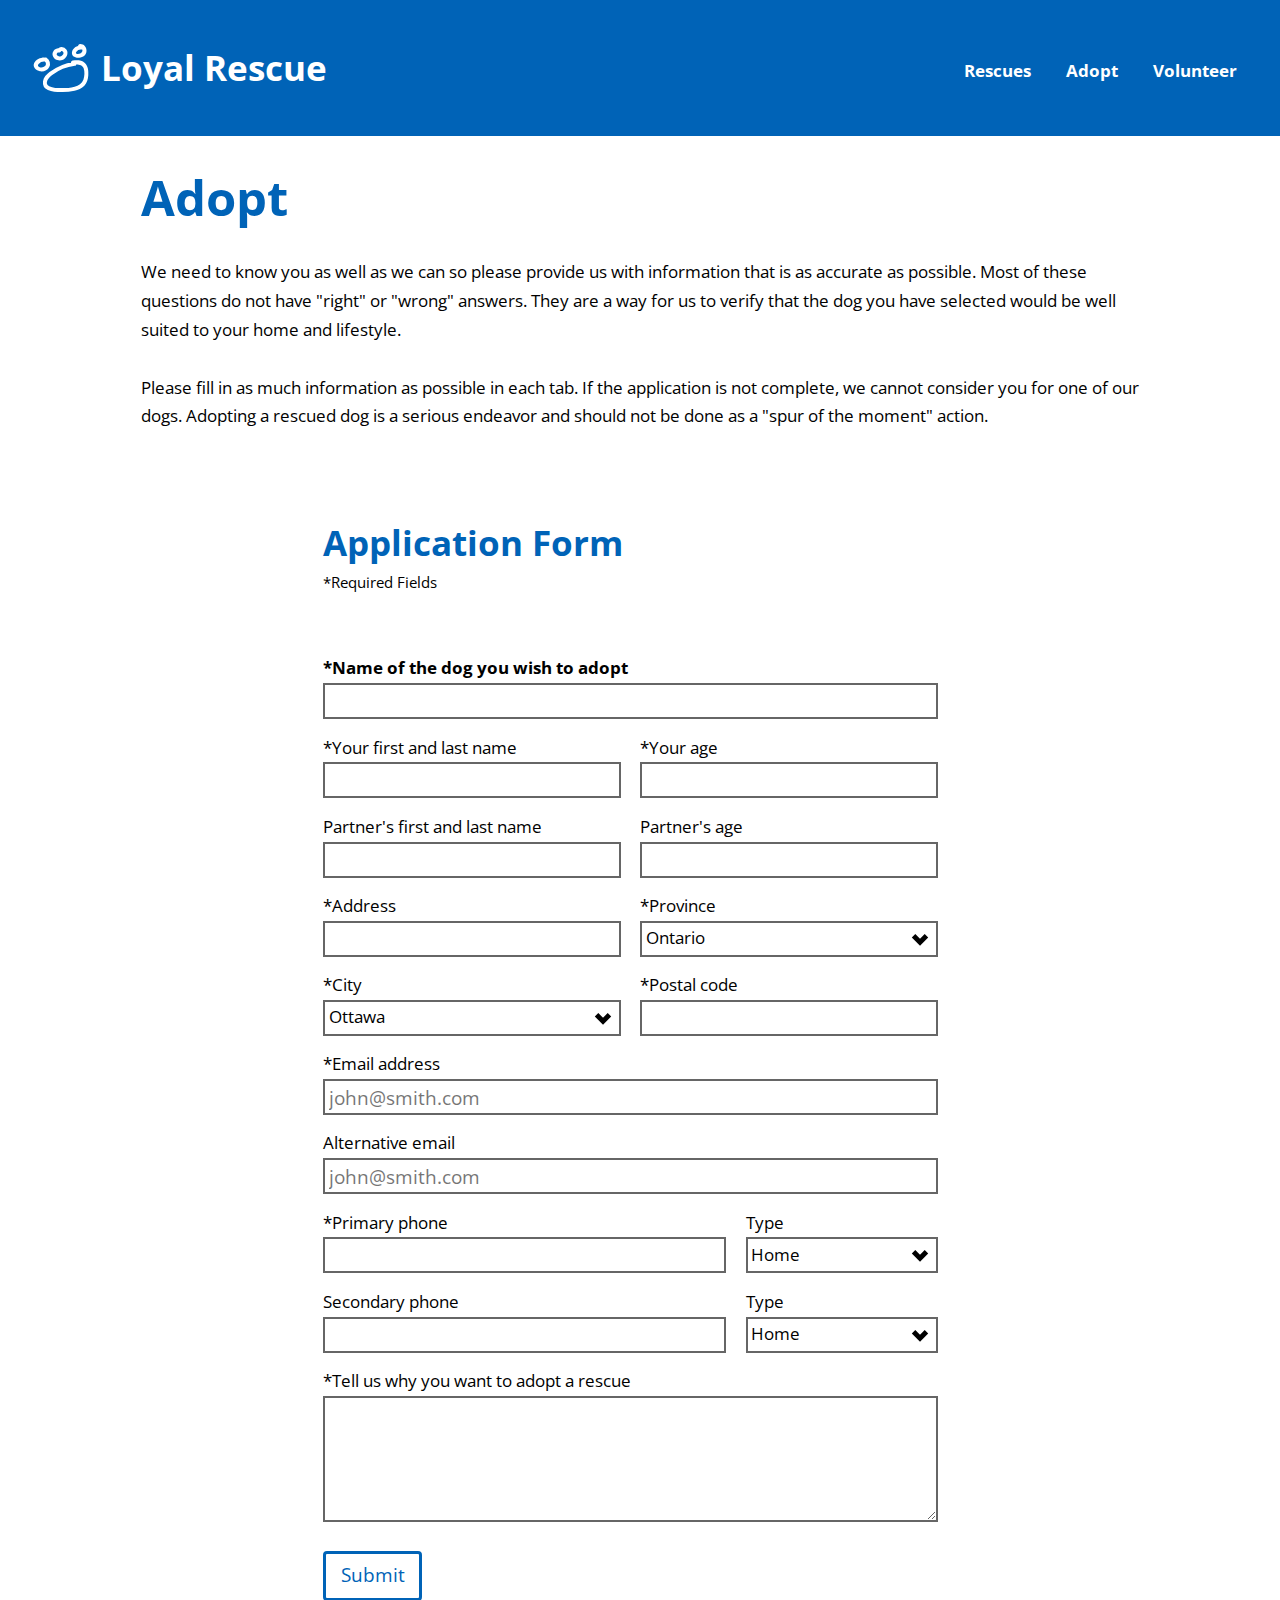
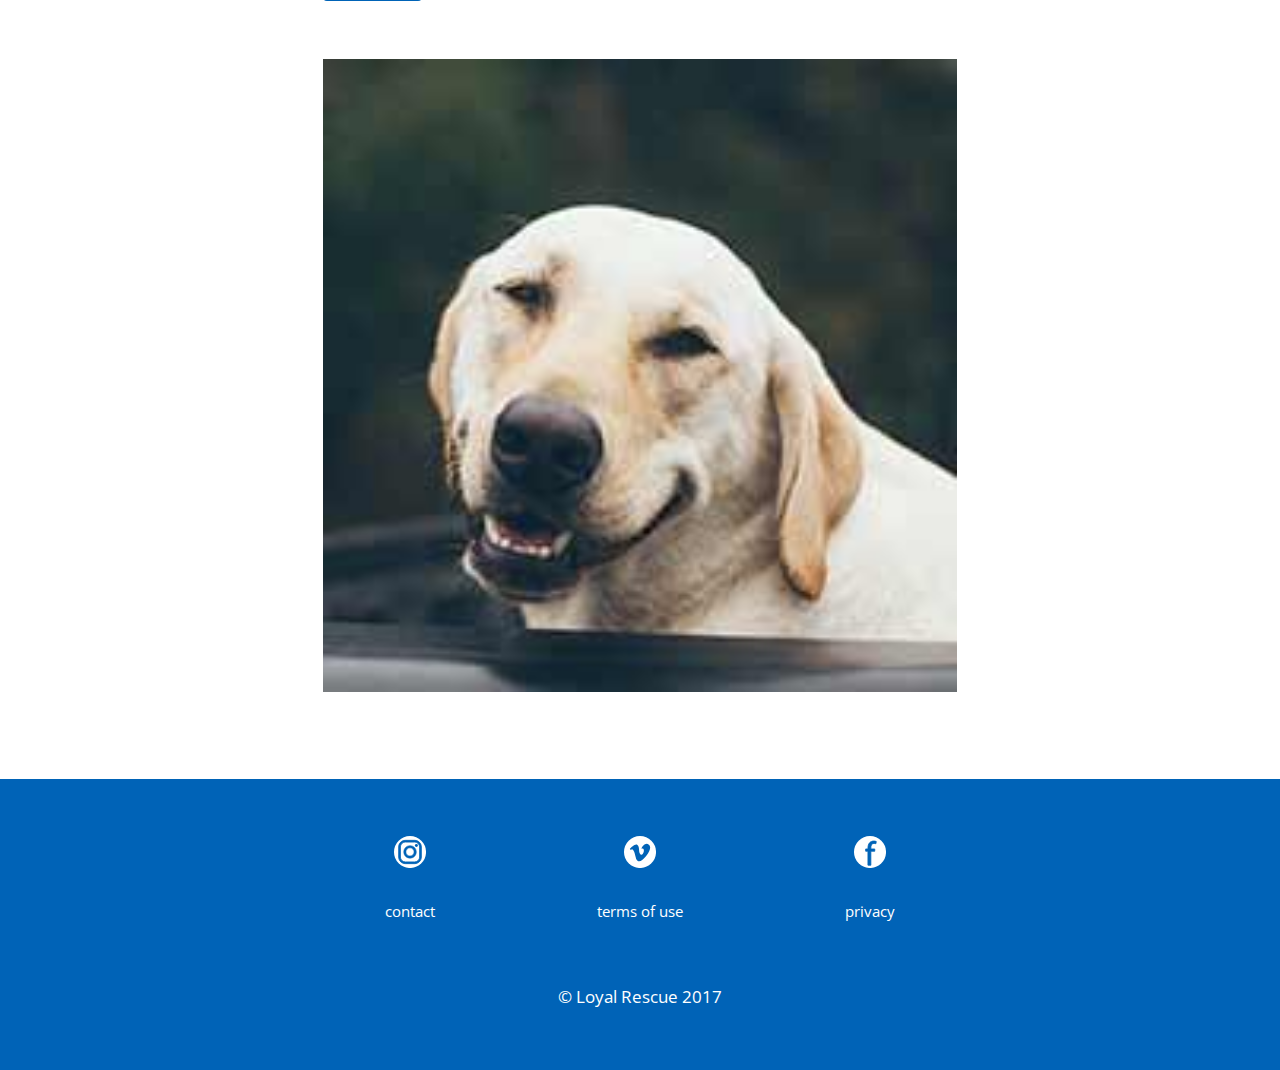
==== adopt.html @ 4659f1e3 "Move navigation role to containing div" ====
<!DOCTYPE html>
<html lang="en-ca">
<head>
  <meta charset="utf-8">
  <title>Loyal Rescue ・ Adopt</title>
  <meta name="viewport" content="width=device-width,initial-scale=1">
  <link href="css/modules.css" rel="stylesheet">
  <link href="css/grid.css" rel="stylesheet">
  <link href="css/type.css" rel="stylesheet">
  <link href="css/main.css" rel="stylesheet">
  <link href="https://fonts.googleapis.com/css?family=Open+Sans:400,700" rel="stylesheet">
  <link href="favicon.ico" rel="shortcut icon">
  <link href="favicon-196.png" rel="apple-touch-icon">
</head>
<body>

  <ul class="skip-links">
    <li><a href="#main">Jump to main content</a></li>
    <li><a href="#nav">Jump to main navigation</a></li>
  </ul>

  <header role="banner" class="header pad-b">
    <div class="header-nav grid grid-middle gutter">

      <div class="logo peta pad-t-1-4 pad-b-1-4 unit xs-1 s-1 m-1-2">
        <a class="logo-link" href="index.html">
          <i class="icon i-64"><img src="images/lr-logo.svg" alt=""></i>
          <span class="icon-label exa bold">Loyal Rescue</span>
        </a>
      </div>

      <div role="navigation" id="nav" tabindex="0" class="nav nav-btn giga unit xs-1 s-1 m-1 l-1-2">
        <nav class="header-nav list-group">
          <ul>
            <li class="gutter-1-2"><a class="header-nav-a list-group-item milli bold" href="rescues.html">Rescues</a></li>
            <li class="gutter-1-2"><a class="header-nav-a list-group-item milli bold" href="adopt.html">Adopt</a></li>
            <li class="gutter-1-2"><a class="header-nav-a list-group-item milli bold" href="#">Volunteer</a></li>
          </ul>
        </nav>
      </div>

    </div>

  </header>

  <main role="main" id="main" tabindex="0" class="island">

    <div class="wrapper">
      <h1 class="nina">Adopt</h1>
      <p class="milli">We need to know you as well as we can so please provide us with information that is as accurate as possible. Most of these questions do not have "right" or "wrong" answers. They are a way for us to verify that the dog you have selected would be well suited to your home and lifestyle.</p>
      <p class="milli">Please fill in as much information as possible in each tab. If the application is not complete, we cannot consider you for one of our dogs. Adopting a rescued dog is a serious endeavor and should not be done as a "spur of the moment" action.</p>
    </div>

    <section class="pad-t-2 pad-b-2">
      <div class="max-length gutter">
        <h2 class="push-0 exa try">Application Form</h2>
        <p class="micro push-2">*Required Fields</p>

        <form class="push-0" role="form" method="POST" action="http://formspree.io/estherfjohnson@gmail.com">
          <div class="grid">
            <div class="unit xs-1 s-1 m-1 l-1 xl-1 form push-1-2 milli bold">
              <label for="dog-name">*Name of the dog you wish to adopt</label>
              <input id="dog-name" name="dog-name">
            </div>
            <div class="unit xs-1 s-1 m-1 l-1-2 xl-1-2 form push-1-2 milli">
              <label for="your-name">*Your first and last name</label>
              <input id="your-name" name="your-name">
            </div>
            <div class="unit xs-1 s-1 m-1 l-1-2 xl-1-2 form push-1-2 milli">
              <label for="your-age">*Your age</label>
              <input id="your-age" required type="number" name="your-age">
            </div>
            <div class="unit xs-1 s-1 m-1 l-1-2 xl-1-2 form push-1-2 milli">
              <label for="partners-name">Partner's first and last name</label>
              <input id="partners-name" name="partners-name">
            </div>
            <div class="unit xs-1 s-1 m-1 l-1-2 xl-1-2 form push-1-2 milli">
              <label for="partners-age">Partner's age</label>
              <input id="partners-age" type="number" name="partners-age">
            </div>
            <div class="unit xs-1 s-1 m-1 l-1-2 xl-1-2 form push-1-2 milli">
              <label for="address">*Address</label>
              <input id="address" type="text" name="address">
            </div>
            <div class="unit xs-1 s-1 m-1 l-1-2 xl-1-2 form push-1-2 milli">
              <label for="prov">*Province</label>
              <select id="prov" name="prov">
                <option>Ontario</option>
                <option>British Columbia</option>
                <option>Alberta</option>
                <option>Quebec</option>
                <option>New Brunswick</option>
                <option>Manitoba</option>
                <option>Saskatchewan</option>
                <option>Prince Edward Island</option>
                <option>Nova Scotia</option>
                <option>Newfoundland and Labrador</option>
              </select>
            </div>
            <div class="unit xs-1 s-1 m-1 l-1-2 xl-1-2 form push-1-2 milli">
              <label for="city">*City</label>
              <select id="city" name="city">
                <option>Ottawa</option>
                <option>Toronto</option>
                <option>Kingston</option>
                <option>Other</option>
              </select>
            </div>
            <div class="unit xs-1 s-1 m-1 l-1-2 xl-1-2 form push-1-2 milli">
              <label for="pc">*Postal code</label>
              <input id="pc" maxlength="6" name="pc">
            </div>
            <div class="unit xs-1 s-1 m-1 l-1 xl-1 form push-1-2 milli">
              <label for="email">*Email address</label>
              <input id="email" required type="email" placeholder="john@smith.com" name="email">
            </div>
            <div class="unit xs-1 s-1 m-1 l-1 xl-1 form push-1-2 milli">
              <label for="alt-email">Alternative email</label>
              <input id="alt-email" type="email" placeholder="john@smith.com" name="alt-email">
            </div>
            <div class="unit xs-1 s-1 m-1 l-2-3 xl-2-3 form push-1-2 milli">
              <label for="phone">*Primary phone</label>
              <input id="phone" type="number" name="phone">
            </div>
            <div class="unit xs-1 s-1 m-1 l-1-3 xl-1-3 form push-1-2 milli">
              <label for="type">Type</label>
              <select id="type" name="type">
                <option>Home</option>
                <option>Cell</option>
                <option>Work</option>
              </select>
            </div>
            <div class="unit xs-1 s-1 m-1 l-2-3 xl-2-3 form push-1-2 milli">
              <label for="phone2">Secondary phone</label>
              <input id="phone2" type="number" name="phone2">
            </div>
            <div class="unit xs-1 s-1 m-1 l-1-3 xl-1-3 form push-1-2 milli">
              <label for="type2">Type</label>
              <select id="type2" name="type2">
                <option>Home</option>
                <option>Cell</option>
                <option>Work</option>
              </select>
            </div>
            <div class="unit xs-1 s-1 m-1 l-1 xl-1 form push milli">
              <label for="message">*Tell us why you want to adopt a rescue</label>
              <textarea id="message" rows="4"></textarea>
            </div>
          </div>

          <div>
            <a class="btn btn-ghost push-2" href="#">Submit</a>
          </div>
        </form>

        <div class="embed embed-1by1">
          <img class="embed-item" src="images/charles.jpg" alt="A real nice dog smiling at you">
        </div>
      </div>
    </section>

  </main>

  <footer role="contentinfo" class="footer island">
    <div class="max-length oops grid grid-middle pad-t push">
      <div class="insta unit xs-1-3 s-1-3 text-center">
        <i class="icon i-32">
          <img src="images/ig-logo.svg" alt="">
        </i>
      </div>
      <div class="vimeo unit xs-1-3 s-1-3 text-center">
        <i class="icon i-32">
          <img src="images/vimeo-logo.svg" alt="">
        </i>
      </div>
      <div class="fb unit xs-1-3 s-1-3 text-center">
        <i class="icon i-32">
          <img src="images/fb-logo.svg" alt="">
        </i>
      </div>

      <div class="unit xs-1-3 s-1-3 text-center pad-t micro underline">
        <a href="#">contact</a>
      </div>
      <div class="unit xs-1-3 s-1-3 text-center pad-t micro underline">
        <a href="#">terms of use</a>
      </div>
      <div class="unit xs-1-3 s-1-3 text-center pad-t micro underline">
        <a href="#">privacy</a>
      </div>

      <p class="milli unit xs-1 s-1 text-center pad-t-2 copyright push-0">© Loyal Rescue 2017</p>
    </div>

  </footer>

</body>
</html>
---- css/modules.css ----
/*
 * Modulifier || Code released under the UNLICENSE
 * Code under other copyrights & licenses listed below.
 * https://modulifier.web-dev.tools/#responsive;images;list-group;embed;media-object;icons;positioning;forms;buttons;accessibility;print
 */

@-moz-viewport { width: device-width; scale: 1; }
@-ms-viewport { width: device-width; scale: 1; }
@-o-viewport { width: device-width; scale: 1; }
@-webkit-viewport { width: device-width; scale: 1; }
@viewport { width: device-width; scale: 1; }

html {
  box-sizing: border-box;
  -moz-text-size-adjust: 100%;
  -ms-text-size-adjust: 100%;
  -webkit-text-size-adjust: 100%;
  text-size-adjust: 100%;
}

*, *::before, *::after {
  box-sizing: inherit;
}

body {
  margin: 0;
}

article,
aside,
details,
figcaption,
figure,
footer,
header,
main,
menu,
nav,
section,
summary {
  display: block;
}

audio,
canvas,
progress,
video {
  display: inline-block;
  vertical-align: baseline;
}

template {
  display: none;
}

details {
  cursor: pointer;
}

audio:not([controls]) {
  display: none;
  height: 0;
}

a,
area,
button,
input,
label,
select,
textarea,
[tabindex] {
  -ms-touch-action: manipulation;
  touch-action: manipulation;
}

img {
  border: 0;
}

.img-flex,
.img-flex img {
  display: block;
  width: 100%;
}

svg {
  fill: currentColor;
}

svg:not(:root) {
  overflow: hidden;
}

svg.img-flex {
  width: 100%;
  height: 100%;
}

.image-replacement, .ir {
  overflow: hidden;
  direction: ltr;
  text-align: left;
  text-indent: 100%;
  white-space: nowrap;
}

.list-group, .list-group-inline, .list-group--inline {
  padding-left: 0;
  list-style-type: none;
}

.list-group > dd {
  margin-left: 0;
}

.list-group-inline::before,
.list-group-inline::after,
.list-group--inline::before,
.list-group--inline::after {
  content: "";
  display: table;
}

.list-group-inline::after,
.list-group--inline::after {
  clear: both;
}

.list-group-inline > li,
.list-group--inline > li {
  display: inline-block;
}

.list-group-inline > dt,
.list-group--inline > dt {
  clear: left;
  float: left;
  width: 11em;
}

.list-group-inline > dd,
.list-group--inline > dd {
  float: left;
  min-width: 12em;
}

.embed {
  margin-left: 0;
  margin-right: 0;
  overflow: hidden;
  position: relative;
  width: 100%;
}

.embed-1by1, .embed--1by1 {
  padding-top: 100%; /* Square */
}

.embed-4by3, .embed--4by3 {
  padding-top: 75%; /* Traditional TV/computer screens */
}

.embed-iso216, .embed--iso216 {
  padding-top: 70.92%; /* A-standard paper sizes */
}

.embed-3by2, .embed--3by2 {
  padding-top: 66.6%; /* Classic 35 mm film & most digital photos, landscape */
}

.embed-2by3, .embed--2by3 {
  padding-top: 150%; /* Classic 35 mm film & most digital photos, portrait */
}

.embed-golden, .embed--golden {
  padding-top: 61.8%; /* The Golden Ratio */
}

.embed-16by9, .embed--16by9 {
  padding-top: 56.25%; /* HD TV */
}

.embed-185by100, .embed--185by100 {
  padding-top: 54.05%; /* Common widescreen cinema */
}

.embed-24by10, .embed--24by10 {
  padding-top: 41.667%; /* Widescreen cinema: 2.4:1 */
}

.embed-3by1, .embed--3by1 {
  padding-top: 33.3333%; /* Panorama photos */
}

.embed-4by1, .embed--4by1 {
  padding-top: 25%; /* Polyvision */
}

.embed-5by1, .embed--5by1 {
  padding-top: 20%; /* Really wide... */
}

.embed-item, .embed__item {
  min-height: 100%;
  left: 0;
  position: absolute;
  top: 0;
  width: 100%;
}

.media {
  overflow: hidden;
}

.media-img, .media__img {
  float: left;
}

.media-img-reversed, .media__img--reversed {
  float: right;
}

.media-img-stacked, .media__img--stacked {
  float: none;
}

.media-body, .media__body {
  overflow: hidden;
  min-width: 12em; /* Slightly less than 200px, responsiveness built in */
}

.icon {
  display: inline-block;
  position: relative;
  background: transparent none no-repeat center center;
  background-size: contain;
  vertical-align: middle;
}

.i-16, .i--16 {
  height: 16px;
  width: 16px;
}

.i-18, .i--18 {
  height: 18px;
  width: 18px;
}

.i-20, .i--20 {
  height: 20px;
  width: 20px;
}

.i-24, .i--24 {
  height: 24px;
  width: 24px;
}

.i-32, .i--32 {
  height: 32px;
  width: 32px;
}

.i-48, .i--48 {
  height: 48px;
  width: 48px;
}

.i-64, .i--64 {
  height: 64px;
  width: 64px;
}

.i-96, .i--96 {
  height: 96px;
  width: 96px;
}

.i-128, .i--128 {
  height: 128px;
  width: 128px;
}

.i-192, .i--192 {
  height: 192px;
  width: 192px;
}

.i-256, .i--256 {
  height: 256px;
  width: 256px;
}

.icon img,
.icon svg {
  left: 0;
  height: 100%;
  position: absolute;
  top: 0;
  width: 100%;
  fill: currentColor;
}

.icon-label {
  vertical-align: middle;
}

.icon-link,
.icon-link:focus,
.icon-link:hover {
  text-decoration: none;
}

.clearfix::after {
  content: " ";
  display: block;
  clear: both;
}

.left {
  float: left;
}

.right {
  float: right;
}

.center-text,
.center-flow {
  text-align: center;
}

.center-block {
  margin-left: auto;
  margin-right: auto;
}

.no-auto-margins,
.not-centered {
  /* stylelint-disable declaration-no-important */
  margin-left: 0 !important;
  margin-right: 0 !important;
  /* stylelint-enable */
}

.center-content,
.center-content-vertical,
.center-contents,
.center-contents-vertical {
  display: -webkit-flex;
  display: -ms-flexbox;
  display: flex;
  -webkit-justify-content: center;
  -ms-flex-pack: center;
  justify-content: center;
  -webkit-align-items: center;
  -ms-flex-align: center;
  align-items: center;
  -webkit-align-content: center;
  -ms-flex-line-pack: center;
  align-content: center;
  -webkit-flex-direction: column wrap;
  -ms-flex-direction: column wrap;
  flex-flow: column wrap;
}

.center-content-start,
.center-content-vertical-start,
.center-contents-start,
.center-contents-vertical-start {
  display: -webkit-flex;
  display: -ms-flexbox;
  display: flex;
  -webkit-justify-content: center;
  -ms-flex-pack: center;
  justify-content: center;
  -webkit-flex-direction: column wrap;
  -ms-flex-direction: column wrap;
  flex-flow: column wrap;
}

.center-content-horizontal,
.center-contents-horizontal {
  display: -webkit-flex;
  display: -ms-flexbox;
  display: flex;
  -webkit-justify-content: center;
  -ms-flex-pack: center;
  justify-content: center;
  -webkit-align-items: center;
  -ms-flex-align: center;
  align-items: center;
  -webkit-align-content: center;
  -ms-flex-line-pack: center;
  align-content: center;
  -webkit-flex-direction: row wrap;
  -ms-flex-direction: row wrap;
  flex-flow: row wrap;
}

.inline {
  display: inline;
}

.block {
  display: block;
}

.inline-block, .ib {
  display: inline-block;
}

.valign-top {
  vertical-align: top;
}

.valign-bottom {
  vertical-align: bottom;
}

.valign-middle {
  vertical-align: middle;
}

.fixed {
  position: fixed;
}

.relative {
  position: relative;
}

[class*="pin-"],
.absolute {
  position: absolute;
}

.static {
  position: static;
}

.zindex-1 {
  z-index: 1;
}

.zindex-2 {
  z-index: 2;
}

.zindex-3 {
  z-index: 3;
}

.zindex-1000 {
  z-index: 1000;
}

.pin-top-left,
.pin-left-top,
.pin-tl,
.pin-lt {
  top: 0;
  left: 0;
}

.pin-top-right,
.pin-right-top,
.pin-tr,
.pin-rt {
  top: 0;
  right: 0;
}

.pin-bottom-left,
.pin-left-bottom,
.pin-bl,
.pin-lb {
  bottom: 0;
  left: 0;
}

.pin-bottom-right,
.pin-right-bottom,
.pin-br,
.pin-rb {
  bottom: 0;
  right: 0;
}

.pin-top-center,
.pin-center-top,
.pin-tc,
.pin-ct {
  left: 50%;
  top: 0;
  transform: translateX(-50%);
}

.pin-bottom-center,
.pin-center-bottom,
.pin-bc,
.pin-cb {
  bottom: 0;
  left: 50%;
  transform: translateX(-50%);
}

.pin-center-left,
.pin-left-center,
.pin-cl,
.pin-lc {
  left: 0;
  top: 50%;
  transform: translateY(-50%);
}

.pin-center-right,
.pin-right-center,
.pin-cr,
.pin-rc {
  right: 0;
  top: 50%;
  transform: translateY(-50%);
}

.pin-center, .pin-c {
  left: 50%;
  top: 50%;
  transform: translate(-50%, -50%);
}

.width-quarter, .w-1-4 {
  width: 25%;
}

.width-half, .w-1-2 {
  width: 50%;
}

.width-full, .w-1 {
  width: 100%;
}

.height-quarter, .h-1-4 {
  height: 25%;
}

.height-half, .h-1-2 {
  height: 50%;
}

.height-full, .h-1 {
  height: 100%;
}

.height-win-quarter, .h-w-1-4 {
  height: 25vh;
  max-height: 46em;
}

.height-win-half, .h-w-1-2 {
  height: 50vh;
  max-height: 46em;
}

.height-win-full, .h-w-1 {
  height: 100vh;
  max-height: 46em;
}

/* stylelint-disable no-descending-specificity */

/*
 * (c) Nicolas Gallagher and Jonathan Neal of Normalize.css || MIT License
 *     https://necolas.github.io/normalize.css/
 */

button,
input,
optgroup,
select,
textarea {
  color: inherit;
  font: inherit;
  margin: 0;
}

button,
input {
  overflow: visible;
}

button,
select {
  text-transform: none;
}

button,
html [type="button"],
[type="reset"],
[type="submit"] {
  -webkit-appearance: button;
  cursor: pointer;
}

button[disabled],
html input[disabled] {
  cursor: default;
}

button::-moz-focus-inner,
input::-moz-focus-inner {
  border: 0;
  padding: 0;
}

[type="checkbox"],
[type="radio"] {
  opacity: 0;
  position: absolute;
  height: 1px;
  width: 1px;
}

[type="number"]::-webkit-inner-spin-button,
[type="number"]::-webkit-outer-spin-button {
  height: auto;
}

[type="search"]::-webkit-search-cancel-button,
[type="search"]::-webkit-search-decoration {
  -webkit-appearance: none;
}

fieldset {
  padding-left: 0;
  padding-right: 0;

  border: 0;
  border-top: 2px solid #666;
}

legend {
  color: inherit;
  display: table;
  max-width: 100%;
  padding: 0 .3em 0 0;
  white-space: normal;

  border: 0;

  font-weight: bold;
}

optgroup {
  font-weight: bold;
}

::-webkit-input-placeholder {
  color: inherit;
  opacity: .54;
}

::-webkit-file-upload-button {
  -webkit-appearance: button;
  font: inherit;
}

/* End Normalize.css code */

label,
.label-block {
  display: block;
  cursor: pointer;
}

[type="checkbox"] + label,
[type="radio"] + label,
.label-inline {
  display: inline-block;
}

input:not([type]),
[type="text"],
[type="number"],
[type="search"],
[type="url"],
[type="email"],
[type="password"],
[type="tel"],
[type="datetime-local"],
[type="month"],
[type="week"],
[type="date"],
[type="time"],
[type="range"],
select,
textarea {
  -moz-appearance: none;
  -webkit-appearance: none;
  appearance: none;
}

input,
textarea {
  display: block;
  width: 100%;

  background-color: #fff;
  border: 2px solid #666;
  border-radius: 0;

  vertical-align: middle;
}

label {
  vertical-align: middle;
}

textarea {
  max-width: 100%;
  min-height: 4em;
  overflow: auto;
}

[type="color"] {
  display: inline-block;
  width: 2em;
}

select {
  display: block;
  width: 100%;

  background-image: url("data:image/svg+xml,%3Csvg xmlns='http://www.w3.org/2000/svg' width='256' height='256' viewBox='0 0 256 256'%3E%3Cpath fill='none' stroke='%23000' stroke-miterlimit='10' stroke-width='70' d='M36.3 82.1l91.9 91.8 91.5-91.8'/%3E%3C/svg%3E");
  background-repeat: no-repeat;
  background-position: calc(100% - .4em) center;
  background-size: 18px auto;
  background-color: #fff;
  border: 2px solid #666;
  border-radius: 0;
}

[type="checkbox"] + label::before {
  content: " ";
  display: inline-block;
  height: 1.8em;
  margin-right: .3em;
  position: relative;
  vertical-align: middle;
  top: -.1em;
  width: 1.8em;

  background-color: #fff;
  background-size: cover;
  border: 2px solid #666;

  line-height: inherit;
}

[type="checkbox"]:checked + label::before {
  background-image: url("data:image/svg+xml,%3Csvg xmlns='http://www.w3.org/2000/svg' width='256' height='256' viewBox='0 0 256 256'%3E%3Cpath fill='none' stroke='%23000' stroke-miterlimit='10' stroke-width='50' d='M49.9 130.1l50.8 50.7L206.1 75.2'/%3E%3C/svg%3E");
}

[type="checkbox"]:focus + label::before {
  outline: 3px solid #000;
  z-index: 1000;
}

[type="radio"] + label::before {
  content: " ";
  display: inline-block;
  height: 1.8em;
  margin-right: .3em;
  position: relative;
  vertical-align: middle;
  top: -.1em;
  width: 1.8em;

  background-color: #fff;
  background-size: cover;
  border: 2px solid #666;
  border-radius: 50%;

  line-height: inherit;
}

[type="radio"]:checked + label::before {
  background-image: url("data:image/svg+xml,%3Csvg xmlns='http://www.w3.org/2000/svg' width='256' height='256' viewBox='0 0 256 256'%3E%3Ccircle cx='128' cy='128' r='70.4'/%3E%3C/svg%3E");
}

[type="radio"]:focus + label::before,
[type="radio"] + label:focus::before {
  box-shadow: 0 0 0 3px #000;
  z-index: 1000;
}

[type="range"] {
  border: 0;
  background-color: #fff;
}

[type="range"]::-webkit-slider-runnable-track {
  height: 6px;

  -webkit-appearance: none;
  appearance: none;
  background-color: #ccc;
  border: 0;
  border-radius: 3px;
}

[type="range"]:active::-webkit-slider-runnable-track {
  background-color: #ccc;
}

[type="range"]::-moz-range-track {
  height: 6px;

  -moz-appearance: none;
  appearance: none;
  background-color: #ccc;
  border: 0;
  border-radius: 3px;
}

[type="range"]:active::-moz-range-track {
  background-color: #ccc;
}

[type="range"]::-ms-track {
  height: 6px;

  -ms-appearance: none;
  appearance: none;
  background-color: #ccc;
  border: 0;
  border-radius: 3px;
}

[type="range"]:active::-ms-track {
  background-color: #ccc;
}

[type="range"]::-webkit-slider-thumb {
  margin-top: -4px;
  height: 16px;
  width: 16px;

  -webkit-appearance: none;
  appearance: none;
  background-color: #000;
  border: none;
  border-radius: 50%;
}

[type="range"]:hover::-webkit-slider-thumb {
  background-color: #000;
}

[type="range"]:active::-webkit-slider-thumb {
  background-color: #000;
}

[type="range"]::-moz-range-thumb {
  margin-top: -4px;
  height: 16px;
  width: 16px;

  -webkit-appearance: none;
  appearance: none;
  background-color: #000;
  border: none;
  border-radius: 50%;
}

[type="range"]:hover::-moz-range-thumb {
  background-color: #000;
}

[type="range"]:active::-moz-range-thumb {
  background-color: #000;
}

[type="range"]::-ms-thumb {
  margin-top: -4px;
  height: 16px;
  width: 16px;

  -webkit-appearance: none;
  appearance: none;
  background-color: #000;
  border: none;
  border-radius: 50%;
}

[type="range"]:hover::-ms-thumb {
  background-color: #000;
}

[type="range"]:active::-ms-thumb {
  background-color: #000;
}

[type="checkbox"].hide-custom-input + label::before,
[type="checkbox"] + .hide-custom-input::before,
[type="radio"].hide-custom-input + label::before,
[type="radio"] + .hide-custom-input::before {
  content: none;
  display: none;
}

/* stylelint-enable */

.link-box {
  display: block;
  text-decoration: none;
}

/* stylelint-disable no-descending-specificity */

button,
.btn {
  cursor: pointer;
  display: inline-block;
  margin: 0;
  overflow: visible;
  padding: .375em .75em .42em;
  -webkit-appearance: none;
  -moz-appearance: none;
  appearance: none;
  background-color: #333;
  border-radius: 4px;
  border: 3px solid #333;
  color: #fff;
  font: inherit;
  text-decoration: none;
  text-transform: none;
}

button::-moz-focus-inner {
  border: 0;
  padding: 0;
}

/* stylelint-enable */

button:focus,
button:hover,
.btn:focus,
.btn:hover {
  background-color: #000;
  border-color: #000;
  color: #fff;
}

button[disabled] {
  cursor: default;
}

.btn-light, .btn--light {
  background-color: #e2e2e2;
  border-color: #e2e2e2;
  color: #000;
}

.btn-light:focus,
.btn-light:hover,
.btn--light:focus,
.btn--light:hover {
  background-color: #666;
  border-color: #666;
  color: #fff;
}

.btn-ghost,
.btn--ghost {
  background-color: transparent;
  border-color: #333;
  color: #000;
}

.btn-ghost:focus,
.btn-ghost:hover,
.btn--ghost:focus,
.btn--ghost:hover {
  background-color: #e2e2e2;
  border-color: #000;
  color: #000;
}

.btn-link {
  display: inline;
  padding: 0;
  background-color: transparent;
  border-radius: 0;
  border: 0;
  color: inherit;
}

.btn-link:focus,
.btn-link:hover {
  background-color: transparent;
  color: inherit;
}

a:hover, a:active {
  outline: none;
}

a:focus,
[tabindex="0"]:focus,
details:focus,
summary:focus,
input:focus,
textarea:focus,
button:focus,
select:focus {
  outline: 3px solid #000;
  outline-offset: 0;
}

a:focus, [tabindex="0"]:focus {
  outline-offset: 3px;
}

.skip-links {
  margin: 0;
  padding: 0;
  list-style-type: none;
}

.skip-links > li::before {
  content: none; /* Remove the bullets if nice lists is selected */
}

.skip-links a,
.skip-links button {
  padding: .5em .75em;
  position: absolute;
  top: -10em;
  z-index: 10000; /* To make sure they're always on top */
  background-color: #000;
  border: 0;
  color: #fff;
  font-size: 1.125rem;
  font-weight: bold;
  text-decoration: none;
}

.skip-links a:focus,
.skip-links button:focus {
  outline-offset: 3px;
  top: 0;
}

[aria-busy="true"] {
  cursor: progress;
}

[aria-controls] {
  cursor: pointer;
}

[aria-disabled] {
  cursor: default;
}

.print-only {
  display: none;
  visibility: hidden;
}

.page-break-before {
  page-break-before: always;
}

.page-break-after {
  page-break-after: always;
}

.no-page-break-inside {
  page-break-inside: avoid;
}

@media print {

  /* stylelint-disable declaration-no-important */

  .no-print {
    display: none !important;
    visibility: hidden !important;
  }

  .print-only,
  .force-print {
    display: block !important;
    visibility: visible !important;
  }

  /* stylelint-enable */

  .visually-hidden.force-print {
    height: auto;
    margin: 0;
    overflow: visible;
    padding: 0;
    position: static;
    width: auto;
    border: 0;
    clip: initial;
    clip-path: none;
  }

  /*
   * (c) Fabien Sa || MIT License
   *     http://bafs.github.io/Gutenberg/
   */

  table,
  blockquote,
  pre,
  code,
  figure,
  li,
  hr,
  ul,
  ol,
  a,
  tr {
    page-break-inside: avoid;
  }

  h1, h2, h3, h4, h5, h6, p, a {
    orphans: 3;
    widows: 3;
  }

  h1,
  h2,
  h3,
  h4,
  h5,
  h6 {
    page-break-after: avoid;
    page-break-inside: avoid;
  }

  h1 + p,
  h2 + p,
  h3 + p,
  h4 + p,
  h5 + p,
  h6 + p {
    page-break-before: avoid;
  }

  img {
    page-break-after: auto;
    page-break-before: auto;
    page-break-inside: avoid;
  }

  /* stylelint-disable declaration-no-important */

  pre {
    white-space: pre-wrap !important;
    word-wrap: break-word;
  }

  /* stylelint-enable */

  /* End Gutenberg code */

  /*
   * (c) HTML5 Boilerplate || MIT License
   *     https://html5boilerplate.com/
   */

  /* stylelint-disable declaration-no-important */

  *, *::before, *::after, *::first-letter, *::first-line {
    background: none transparent !important;
    color: #000 !important;
    box-shadow: none !important;
    text-shadow: none !important;
  }

  /* stylelint-enable */

  a, a:visited {
    text-decoration: underline;
  }

  a[href]::after {
    content: " (" attr(href) ")";
  }

  abbr[title]::after {
    content: " (" attr(title) ")";
  }

  a[href^="#"]::after,
  a[href^="javascript:"]::after,
  a.no-print-href::after,
  a.href-no-print::after {
    content: "";
  }

  thead {
    display: table-header-group;
  }

  /* End HTML5 Boilerplate code */
}
---- css/grid.css ----
/*
  Gridifier || Code released under the UNLICENSE
  https://gridifier.web-dev.tools/#xs,4,0,0,0;s,4,25,0,0;m,4,38,1,1;l,4,60,1,1
*/

.grid {
  margin: 0;
  padding: 0;
  letter-spacing: -.31em;
  text-rendering: optimizeSpeed;
  display: -webkit-flex;
  display: -ms-flexbox;
  display: flex;
  -webkit-flex-flow: row wrap;
  -ms-flex-flow: row wrap;
  flex-flow: row wrap;
}

.grid-bottom {
  -webkit-align-items: flex-end;
  -ms-align-items: flex-end;
  align-items: flex-end;
}

.grid-middle {
  -webkit-align-items: center;
  -ms-align-items: center;
  align-items: center;
}

.grid-stretch {
  -webkit-align-items: stretch;
  -ms-align-items: stretch;
  align-items: stretch;
}

.opera-only :-o-prefocus,
.grid {
  word-spacing: -.43em;
}

.unit {
  letter-spacing: normal;
  text-rendering: auto;
  vertical-align: top;
  word-spacing: normal;
  display: inline-block;
  visibility: visible;
}

.grid-bottom .unit {
  vertical-align: bottom;
}

.grid-middle .unit {
  vertical-align: middle;
}

[class*="unit-push-"],
[class*="unit-pull-"] {
  position: relative;
}

.unit-content-distribute {
  display: -ms-flexbox;
  display: -webkit-flex;
  display: flex;
  -ms-flex-direction: column;
  -webkit-flex-direction: column;
  flex-direction: column;
  -ms-flex-pack: justify;
  -webkit-justify-content: space-between;
  justify-content: space-between;
}

.unit-content-center,
.unit-content-center-vertical {
  display: -webkit-flex;
  display: -ms-flexbox;
  display: flex;
  -webkit-justify-content: center;
  -ms-flex-pack: center;
  justify-content: center;
  -webkit-align-items: center;
  -ms-flex-align: center;
  align-items: center;
  -webkit-align-content: center;
  -ms-flex-line-pack: center;
  align-content: center;
  -webkit-flex-direction: column wrap;
  -ms-flex-direction: column wrap;
  flex-flow: column wrap;
}

.unit-content-center-horizontal {
  display: -webkit-flex;
  display: -ms-flexbox;
  display: flex;
  -webkit-justify-content: center;
  -ms-flex-pack: center;
  justify-content: center;
  -webkit-align-items: center;
  -ms-flex-align: center;
  align-items: center;
  -webkit-align-content: center;
  -ms-flex-line-pack: center;
  align-content: center;
  -webkit-flex-direction: row wrap;
  -ms-flex-direction: row wrap;
  flex-flow: row wrap;
}

.content-fill,
.content-stretch {
  -ms-flex-grow: 2;
  -webkit-flex-grow: 2;
  flex-grow: 2;
  max-width: 100%; /* @bugfix: IE 10, 11 */
}

.content-shrink {
  -ms-align-self: center;
  -webkit-align-self: center;
  align-self: center;
}

.unit-xs-hidden,
.xs-0 {
  display: none;
  visibility: hidden;
}

.unit-xs-centered {
  margin: 0 auto;
}

.unit-xs-1,
.xs-1 {
  display: block;
  visibility: visible;
  width: 100%;
}

.unit-xs-1-2,
.xs-1-2 {
  width: 50%;
}

.unit-xs-1-3,
.xs-1-3 {
  width: 33.3333%;
}

.unit-xs-2-3,
.xs-2-3 {
  width: 66.6667%;
}

.unit-xs-1-4,
.xs-1-4 {
  width: 25%;
}

.unit-xs-3-4,
.xs-3-4 {
  width: 75%;
}

.unit-xs-1-2,
.xs-1-2,
.unit-xs-1-3,
.xs-1-3,
.unit-xs-2-3,
.xs-2-3,
.unit-xs-1-4,
.xs-1-4,
.unit-xs-3-4,
.xs-3-4 {
  display: inline-block;
  visibility: visible;
}

.unit-xs-1-2[class*="-content-"],
.xs-1-2[class*="-content-"],
.unit-xs-1-3[class*="-content-"],
.xs-1-3[class*="-content-"],
.unit-xs-2-3[class*="-content-"],
.xs-2-3[class*="-content-"],
.unit-xs-1-4[class*="-content-"],
.xs-1-4[class*="-content-"],
.unit-xs-3-4[class*="-content-"],
.xs-3-4[class*="-content-"] {
  display: -webkit-flex;
  display: -ms-flexbox;
  display: flex;
}

.unit-xs-content-distribute,
.xs-content-distribute {
  display: -ms-flexbox;
  display: -webkit-flex;
  display: flex;
  -ms-flex-direction: column;
  -webkit-flex-direction: column;
  flex-direction: column;
  -ms-flex-pack: justify;
  -webkit-justify-content: space-between;
  justify-content: space-between;
}

.unit-xs-content-center,
.unit-xs-content-center-vertical {
  display: -webkit-flex;
  display: -ms-flexbox;
  display: flex;
  -webkit-justify-content: center;
  -ms-flex-pack: center;
  justify-content: center;
  -webkit-align-items: center;
  -ms-flex-align: center;
  align-items: center;
  -webkit-align-content: center;
  -ms-flex-line-pack: center;
  align-content: center;
  -webkit-flex-direction: column wrap;
  -ms-flex-direction: column wrap;
  flex-flow: column wrap;
}

.unit-xs-content-center-horizontal {
  display: -webkit-flex;
  display: -ms-flexbox;
  display: flex;
  -webkit-justify-content: center;
  -ms-flex-pack: center;
  justify-content: center;
  -webkit-align-items: center;
  -ms-flex-align: center;
  align-items: center;
  -webkit-align-content: center;
  -ms-flex-line-pack: center;
  align-content: center;
  -webkit-flex-direction: row wrap;
  -ms-flex-direction: row wrap;
  flex-flow: row wrap;
}

.xs-content-fill,
.xs-content-stretch {
  -ms-flex-grow: 2;
  -webkit-flex-grow: 2;
  flex-grow: 2;
  max-width: 100%; /* @bugfix: IE 10, 11 */
}

.xs-content-shrink {
  -ms-align-self: center;
  -webkit-align-self: center;
  align-self: center;
}

@media only screen and (min-width: 25em) {

  .unit-s-hidden,
  .s-0 {
    display: none;
    visibility: hidden;
  }

  .unit-s-centered {
    margin: 0 auto;
  }

  .unit-s-1,
  .s-1 {
    display: block;
    visibility: visible;
    width: 100%;
  }

  .unit-s-1-2,
  .s-1-2 {
    width: 50%;
  }

  .unit-s-1-3,
  .s-1-3 {
    width: 33.3333%;
  }

  .unit-s-2-3,
  .s-2-3 {
    width: 66.6667%;
  }

  .unit-s-1-4,
  .s-1-4 {
    width: 25%;
  }

  .unit-s-3-4,
  .s-3-4 {
    width: 75%;
  }

  .unit-s-1-2,
  .s-1-2,
  .unit-s-1-3,
  .s-1-3,
  .unit-s-2-3,
  .s-2-3,
  .unit-s-1-4,
  .s-1-4,
  .unit-s-3-4,
  .s-3-4 {
    display: inline-block;
    visibility: visible;
  }

  .unit-s-1-2[class*="-content-"],
  .s-1-2[class*="-content-"],
  .unit-s-1-3[class*="-content-"],
  .s-1-3[class*="-content-"],
  .unit-s-2-3[class*="-content-"],
  .s-2-3[class*="-content-"],
  .unit-s-1-4[class*="-content-"],
  .s-1-4[class*="-content-"],
  .unit-s-3-4[class*="-content-"],
  .s-3-4[class*="-content-"] {
    display: -webkit-flex;
    display: -ms-flexbox;
    display: flex;
  }

  .unit-s-content-distribute,
  .s-content-distribute {
    display: -ms-flexbox;
    display: -webkit-flex;
    display: flex;
    -ms-flex-direction: column;
    -webkit-flex-direction: column;
    flex-direction: column;
    -ms-flex-pack: justify;
    -webkit-justify-content: space-between;
    justify-content: space-between;
  }

  .unit-s-content-center,
  .unit-s-content-center-vertical {
    display: -webkit-flex;
    display: -ms-flexbox;
    display: flex;
    -webkit-justify-content: center;
    -ms-flex-pack: center;
    justify-content: center;
    -webkit-align-items: center;
    -ms-flex-align: center;
    align-items: center;
    -webkit-align-content: center;
    -ms-flex-line-pack: center;
    align-content: center;
    -webkit-flex-direction: column wrap;
    -ms-flex-direction: column wrap;
    flex-flow: column wrap;
  }

  .unit-s-content-center-horizontal {
    display: -webkit-flex;
    display: -ms-flexbox;
    display: flex;
    -webkit-justify-content: center;
    -ms-flex-pack: center;
    justify-content: center;
    -webkit-align-items: center;
    -ms-flex-align: center;
    align-items: center;
    -webkit-align-content: center;
    -ms-flex-line-pack: center;
    align-content: center;
    -webkit-flex-direction: row wrap;
    -ms-flex-direction: row wrap;
    flex-flow: row wrap;
  }

  .s-content-fill,
  .s-content-stretch {
    -ms-flex-grow: 2;
    -webkit-flex-grow: 2;
    flex-grow: 2;
    max-width: 100%; /* @bugfix: IE 10, 11 */
  }

  .s-content-shrink {
    -ms-align-self: center;
    -webkit-align-self: center;
    align-self: center;
  }

}

@media only screen and (min-width: 38em) {

  .unit-m-hidden,
  .m-0 {
    display: none;
    visibility: hidden;
  }

  .unit-m-centered {
    margin: 0 auto;
  }

  .unit-m-1,
  .m-1 {
    display: block;
    visibility: visible;
    width: 100%;
  }

  .unit-offset-m-0 {
    margin-left: 0;
  }

  .unit-push-m-0,
  .unit-pull-m-0 {
    left: 0;
  }

  .unit-m-1-2,
  .m-1-2 {
    width: 50%;
  }

  .unit-offset-m-1-2 {
    margin-left: 50%;
  }

  .unit-push-m-1-2 {
    left: 50%;
  }

  .unit-pull-m-1-2 {
    left: -50%;
  }

  .unit-m-1-3,
  .m-1-3 {
    width: 33.3333%;
  }

  .unit-offset-m-1-3 {
    margin-left: 33.3333%;
  }

  .unit-push-m-1-3 {
    left: 33.3333%;
  }

  .unit-pull-m-1-3 {
    left: -33.3333%;
  }

  .unit-m-2-3,
  .m-2-3 {
    width: 66.6667%;
  }

  .unit-offset-m-2-3 {
    margin-left: 66.6667%;
  }

  .unit-push-m-2-3 {
    left: 66.6667%;
  }

  .unit-pull-m-2-3 {
    left: -66.6667%;
  }

  .unit-m-1-4,
  .m-1-4 {
    width: 25%;
  }

  .unit-offset-m-1-4 {
    margin-left: 25%;
  }

  .unit-push-m-1-4 {
    left: 25%;
  }

  .unit-pull-m-1-4 {
    left: -25%;
  }

  .unit-m-3-4,
  .m-3-4 {
    width: 75%;
  }

  .unit-offset-m-3-4 {
    margin-left: 75%;
  }

  .unit-push-m-3-4 {
    left: 75%;
  }

  .unit-pull-m-3-4 {
    left: -75%;
  }

  .unit-m-1-2,
  .m-1-2,
  .unit-m-1-3,
  .m-1-3,
  .unit-m-2-3,
  .m-2-3,
  .unit-m-1-4,
  .m-1-4,
  .unit-m-3-4,
  .m-3-4 {
    display: inline-block;
    visibility: visible;
  }

  .unit-m-1-2[class*="-content-"],
  .m-1-2[class*="-content-"],
  .unit-m-1-3[class*="-content-"],
  .m-1-3[class*="-content-"],
  .unit-m-2-3[class*="-content-"],
  .m-2-3[class*="-content-"],
  .unit-m-1-4[class*="-content-"],
  .m-1-4[class*="-content-"],
  .unit-m-3-4[class*="-content-"],
  .m-3-4[class*="-content-"] {
    display: -webkit-flex;
    display: -ms-flexbox;
    display: flex;
  }

  .unit-m-content-distribute,
  .m-content-distribute {
    display: -ms-flexbox;
    display: -webkit-flex;
    display: flex;
    -ms-flex-direction: column;
    -webkit-flex-direction: column;
    flex-direction: column;
    -ms-flex-pack: justify;
    -webkit-justify-content: space-between;
    justify-content: space-between;
  }

  .unit-m-content-center,
  .unit-m-content-center-vertical {
    display: -webkit-flex;
    display: -ms-flexbox;
    display: flex;
    -webkit-justify-content: center;
    -ms-flex-pack: center;
    justify-content: center;
    -webkit-align-items: center;
    -ms-flex-align: center;
    align-items: center;
    -webkit-align-content: center;
    -ms-flex-line-pack: center;
    align-content: center;
    -webkit-flex-direction: column wrap;
    -ms-flex-direction: column wrap;
    flex-flow: column wrap;
  }

  .unit-m-content-center-horizontal {
    display: -webkit-flex;
    display: -ms-flexbox;
    display: flex;
    -webkit-justify-content: center;
    -ms-flex-pack: center;
    justify-content: center;
    -webkit-align-items: center;
    -ms-flex-align: center;
    align-items: center;
    -webkit-align-content: center;
    -ms-flex-line-pack: center;
    align-content: center;
    -webkit-flex-direction: row wrap;
    -ms-flex-direction: row wrap;
    flex-flow: row wrap;
  }

  .m-content-fill,
  .m-content-stretch {
    -ms-flex-grow: 2;
    -webkit-flex-grow: 2;
    flex-grow: 2;
    max-width: 100%; /* @bugfix: IE 10, 11 */
  }

  .m-content-shrink {
    -ms-align-self: center;
    -webkit-align-self: center;
    align-self: center;
  }

}

@media only screen and (min-width: 60em) {

  .unit-l-hidden,
  .l-0 {
    display: none;
    visibility: hidden;
  }

  .unit-l-centered {
    margin: 0 auto;
  }

  .unit-l-1,
  .l-1 {
    display: block;
    visibility: visible;
    width: 100%;
  }

  .unit-offset-l-0 {
    margin-left: 0;
  }

  .unit-push-l-0,
  .unit-pull-l-0 {
    left: 0;
  }

  .unit-l-1-2,
  .l-1-2 {
    width: 50%;
  }

  .unit-offset-l-1-2 {
    margin-left: 50%;
  }

  .unit-push-l-1-2 {
    left: 50%;
  }

  .unit-pull-l-1-2 {
    left: -50%;
  }

  .unit-l-1-3,
  .l-1-3 {
    width: 33.3333%;
  }

  .unit-offset-l-1-3 {
    margin-left: 33.3333%;
  }

  .unit-push-l-1-3 {
    left: 33.3333%;
  }

  .unit-pull-l-1-3 {
    left: -33.3333%;
  }

  .unit-l-2-3,
  .l-2-3 {
    width: 66.6667%;
  }

  .unit-offset-l-2-3 {
    margin-left: 66.6667%;
  }

  .unit-push-l-2-3 {
    left: 66.6667%;
  }

  .unit-pull-l-2-3 {
    left: -66.6667%;
  }

  .unit-l-1-4,
  .l-1-4 {
    width: 25%;
  }

  .unit-offset-l-1-4 {
    margin-left: 25%;
  }

  .unit-push-l-1-4 {
    left: 25%;
  }

  .unit-pull-l-1-4 {
    left: -25%;
  }

  .unit-l-3-4,
  .l-3-4 {
    width: 75%;
  }

  .unit-offset-l-3-4 {
    margin-left: 75%;
  }

  .unit-push-l-3-4 {
    left: 75%;
  }

  .unit-pull-l-3-4 {
    left: -75%;
  }

  .unit-l-1-2,
  .l-1-2,
  .unit-l-1-3,
  .l-1-3,
  .unit-l-2-3,
  .l-2-3,
  .unit-l-1-4,
  .l-1-4,
  .unit-l-3-4,
  .l-3-4 {
    display: inline-block;
    visibility: visible;
  }

  .unit-l-1-2[class*="-content-"],
  .l-1-2[class*="-content-"],
  .unit-l-1-3[class*="-content-"],
  .l-1-3[class*="-content-"],
  .unit-l-2-3[class*="-content-"],
  .l-2-3[class*="-content-"],
  .unit-l-1-4[class*="-content-"],
  .l-1-4[class*="-content-"],
  .unit-l-3-4[class*="-content-"],
  .l-3-4[class*="-content-"] {
    display: -webkit-flex;
    display: -ms-flexbox;
    display: flex;
  }

  .unit-l-content-distribute,
  .l-content-distribute {
    display: -ms-flexbox;
    display: -webkit-flex;
    display: flex;
    -ms-flex-direction: column;
    -webkit-flex-direction: column;
    flex-direction: column;
    -ms-flex-pack: justify;
    -webkit-justify-content: space-between;
    justify-content: space-between;
  }

  .unit-l-content-center,
  .unit-l-content-center-vertical {
    display: -webkit-flex;
    display: -ms-flexbox;
    display: flex;
    -webkit-justify-content: center;
    -ms-flex-pack: center;
    justify-content: center;
    -webkit-align-items: center;
    -ms-flex-align: center;
    align-items: center;
    -webkit-align-content: center;
    -ms-flex-line-pack: center;
    align-content: center;
    -webkit-flex-direction: column wrap;
    -ms-flex-direction: column wrap;
    flex-flow: column wrap;
  }

  .unit-l-content-center-horizontal {
    display: -webkit-flex;
    display: -ms-flexbox;
    display: flex;
    -webkit-justify-content: center;
    -ms-flex-pack: center;
    justify-content: center;
    -webkit-align-items: center;
    -ms-flex-align: center;
    align-items: center;
    -webkit-align-content: center;
    -ms-flex-line-pack: center;
    align-content: center;
    -webkit-flex-direction: row wrap;
    -ms-flex-direction: row wrap;
    flex-flow: row wrap;
  }

  .l-content-fill,
  .l-content-stretch {
    -ms-flex-grow: 2;
    -webkit-flex-grow: 2;
    flex-grow: 2;
    max-width: 100%; /* @bugfix: IE 10, 11 */
  }

  .l-content-shrink {
    -ms-align-self: center;
    -webkit-align-self: center;
    align-self: center;
  }

}
---- css/type.css ----
/*
  Typografier || Code released under the UNLICENSE
  https://typografier.web-dev.tools/#0,100,1.3,1.067,0;38,110,1.4,1.125,1;60,120,1.5,1.125,1;90,130,1.5,1.125,1
*/

html {
  font-size: 100%;
  line-height: 1.3;
}

a {
  background-color: transparent;
  -webkit-text-decoration-skip: objects;
}

sub,
sup {
  font-size: 75%;
  line-height: 1px;
  position: relative;
  vertical-align: baseline;
}

sup {
  top: -.5em;
}

sub {
  bottom: -.25em;
}

pre,
code,
kbd,
samp {
  font-size: 100%;
}

abbr[title] {
  border-bottom: none;
  text-decoration: underline;
  text-decoration: underline dotted;
}

b,
strong {
  font-weight: bold;
}

dfn,
caption {
  font-style: italic;
}

hr {
  border: 0;
  border-top: 2px solid #000;
  height: 0;
}

table {
  border-collapse: collapse;
  border-spacing: 0;
  width: 100%;
  table-layout: fixed;
}

caption {
  text-align: left;
}

th,
td {
  border-bottom: 1px solid #000;
  text-align: left;
  vertical-align: top;
}

thead th {
  vertical-align: bottom;

  border-bottom-width: 2px;
}

.text-left {
  text-align: left;
}

.text-right {
  text-align: right;
}

.text-center {
  text-align: center;
}

.normal {
  font-weight: normal;
  font-style: normal;
}

.not-bold {
  font-weight: normal;
}

.not-italic {
  font-style: normal;
}

.bold {
  font-weight: bold;
}

.italic {
  font-style: italic;
}

.text-upper {
  text-transform: uppercase;
}

.text-lower {
  text-transform: lowercase;
}

.wrapper {
  margin-left: auto;
  margin-right: auto;
  max-width: 52em;
  width: 100%;
}

.wrapper-no-center {
  max-width: 52em;
  width: 100%;
}

.max-length {
  margin-left: auto;
  margin-right: auto;
  max-width: 36em;
  width: 100%;
}

.max-length-no-center {
  max-width: 36em;
  width: 100%;
}

h1,
h2,
h3,
h4,
h5,
h6,
p,
ul,
ol,
dl,
dd,
figure,
blockquote,
details,
hr,
fieldset,
pre,
table,
caption {
  margin: 0 0 1.3rem;
}

.tenamega {
  font-size: 2.0408rem;
  line-height: 2.925rem;
}

.tenakilo {
  font-size: 1.9127rem;
  line-height: 2.6rem;
}

.tena {
  font-size: 1.7926rem;
  line-height: 2.6rem;
}

.nina {
  font-size: 1.68rem;
  line-height: 2.275rem;
}

.yotta {
  font-size: 1.5745rem;
  line-height: 2.275rem;
}

.zetta {
  font-size: 1.4757rem;
  line-height: 1.95rem;
}

h1,
.exa {
  font-size: 1.383rem;
  line-height: 1.95rem;
}

h2,
.peta {
  font-size: 1.2962rem;
  line-height: 1.95rem;
}

h3,
.tera {
  font-size: 1.2148rem;
  line-height: 1.625rem;
}

h4,
.giga {
  font-size: 1.1385rem;
  line-height: 1.625rem;
}

h5,
.mega {
  font-size: 1.067rem;
  line-height: 1.625rem;
}

h6,
.kilo,
input,
textarea {
  font-size: 1rem;
  line-height: 1.3rem;
}

small,
.milli {
  font-size: .9372rem;
  line-height: 1.3rem;
}

.micro {
  font-size: .8784rem;
  line-height: 1.3rem;
}

ul {
  padding-left: 1em;
}

ol {
  padding-left: 1.6em;
}

input,
option,
select {
  height: calc(1.3rem + .1625rem + .1625rem);
}

[type="color"] {
  width: calc(1.3rem + .1625rem + .1625rem);
}

[type="checkbox"],
[type="radio"] {
  display: inline-block;
  height: auto;
}

.push {
  margin-bottom: 1.3rem;
}

.push-none,
.push-0 {
  margin-bottom: 0;
}

.push-double,
.push-2 {
  margin-bottom: 2.6rem;
}

.push-half,
.push-1-2 {
  margin-bottom: .65rem;
}

.push-quarter,
.push-1-4 {
  margin-bottom: .325rem;
}

.push-eighth,
.push-1-8 {
  margin-bottom: .1625rem;
}

.push-right-eighth,
.push-r-1-8 {
  margin-right: .1625rem;
}

.push-right-quarter,
.push-r-1-4 {
  margin-right: .325rem;
}

.push-right-half,
.push-r-1-2 {
  margin-right: .65rem;
}

.push-right,
.push-r {
  margin-right: 1.3rem;
}

.pad-top,
.pad-t {
  padding-top: 1.3rem;
}

.pad-bottom,
.pad-b {
  padding-bottom: 1.3rem;
}

.pad-top-double,
.pad-t-2 {
  padding-top: 2.6rem;
}

.pad-bottom-double,
.pad-b-2 {
  padding-bottom: 2.6rem;
}

.pad-top-half,
.pad-t-1-2 {
  padding-top: .65rem;
}

.pad-bottom-half,
.pad-b-1-2 {
  padding-bottom: .65rem;
}

.pad-top-quarter,
.pad-t-1-4 {
  padding-top: .325rem;
}

.pad-bottom-quarter,
.pad-b-1-4 {
  padding-bottom: .325rem;
}

.pad-top-eighth,
.pad-t-1-8 {
  padding-top: .1625rem;
}

.pad-bottom-eighth,
.pad-b-1-8 {
  padding-bottom: .1625rem;
}

.island {
  padding: 1.3rem;
}

.island-double,
.island-2 {
  padding: 2.6rem;
}

.island-half,
.island-1-2 {
  padding: .65rem;
}

.island-quarter,
.island-1-4,
td,
table th {
  padding: .325rem;
}

.island-eighth,
.island-1-8,
input:not([type="checkbox"]),
input:not([type="radio"]),
textarea {
  padding: .1625rem;
}

.gutter {
  padding-left: 1.3rem;
  padding-right: 1.3rem;
}

.gutter-double,
.gutter-2 {
  padding-left: 2.6rem;
  padding-right: 2.6rem;
}

.gutter-half,
.gutter-1-2 {
  padding-left: .65rem;
  padding-right: .65rem;
}

.gutter-quarter,
.gutter-1-4,
caption {
  padding-left: .325rem;
  padding-right: .325rem;
}

.gutter-eighth,
.gutter-1-8 {
  padding-left: .1625rem;
  padding-right: .1625rem;
}

select {
  padding: 0 .1625rem;
}

fieldset {
  padding: .325rem 0;

  border: 0;
  border-top: 2px solid #000;
}

legend {
  padding-right: .325rem;
}

@media only screen and (min-width: 38em) {

  html {
    font-size: 110%;
    line-height: 1.4;
  }

  h1,
  h2,
  h3,
  h4,
  h5,
  h6,
  p,
  ul,
  ol,
  dl,
  dd,
  figure,
  blockquote,
  details,
  hr,
  fieldset,
  pre,
  table,
  caption {
    margin: 0 0 1.4rem;
  }

  .tenamega {
    font-size: 3.6532rem;
    line-height: 4.9rem;
  }

  .tenakilo {
    font-size: 3.2473rem;
    line-height: 4.55rem;
  }

  .tena {
    font-size: 2.8865rem;
    line-height: 3.85rem;
  }

  .nina {
    font-size: 2.5658rem;
    line-height: 3.5rem;
  }

  .yotta {
    font-size: 2.2807rem;
    line-height: 3.15rem;
  }

  .zetta {
    font-size: 2.0273rem;
    line-height: 2.8rem;
  }

  h1,
  .exa {
    font-size: 1.802rem;
    line-height: 2.45rem;
  }

  h2,
  .peta {
    font-size: 1.6018rem;
    line-height: 2.1rem;
  }

  h3,
  .tera {
    font-size: 1.4238rem;
    line-height: 2.1rem;
  }

  h4,
  .giga {
    font-size: 1.2656rem;
    line-height: 1.75rem;
  }

  h5,
  .mega {
    font-size: 1.125rem;
    line-height: 1.75rem;
  }

  h6,
  .kilo,
  input,
  textarea {
    font-size: 1rem;
    line-height: 1.4rem;
  }

  small,
  .milli {
    font-size: .8889rem;
    line-height: 1.4rem;
  }

  .micro {
    font-size: .7901rem;
    line-height: 1.4rem;
  }

  ul,
  ol {
    padding-left: 0;
  }

  ul ul,
  ol ul {
    padding-left: 1em;
  }

  ol ol,
  ul ol {
    padding-left: 1.6em;
  }

  .hang-punc {
    float: left;
    margin-left: -1.4em;
    text-align: right;
    width: 1.3em;
  }

  table {
    margin-left: -.35rem;
    margin-right: -.35rem;
    width: calc(100% + .35rem + .35rem);
  }

  input,
  option,
  select {
    height: calc(1.4rem + .175rem + .175rem);
  }

  [type="color"] {
    width: calc(1.4rem + .175rem + .175rem);
  }

  [type="checkbox"],
  [type="radio"] {
    display: inline-block;
    height: auto;
  }

  .push {
    margin-bottom: 1.4rem;
  }

  .push-none,
  .push-0 {
    margin-bottom: 0;
  }

  .push-double,
  .push-2 {
    margin-bottom: 2.8rem;
  }

  .push-half,
  .push-1-2 {
    margin-bottom: .7rem;
  }

  .push-quarter,
  .push-1-4 {
    margin-bottom: .35rem;
  }

  .push-eighth,
  .push-1-8 {
    margin-bottom: .175rem;
  }

  .push-right-eighth,
  .push-r-1-8 {
    margin-right: .175rem;
  }

  .push-right-quarter,
  .push-r-1-4 {
    margin-right: .35rem;
  }

  .push-right-half,
  .push-r-1-2 {
    margin-right: .7rem;
  }

  .push-right,
  .push-r {
    margin-right: 1.4rem;
  }

  .pad-top,
  .pad-t {
    padding-top: 1.4rem;
  }

  .pad-bottom,
  .pad-b {
    padding-bottom: 1.4rem;
  }

  .pad-top-double,
  .pad-t-2 {
    padding-top: 2.8rem;
  }

  .pad-bottom-double,
  .pad-b-2 {
    padding-bottom: 2.8rem;
  }

  .pad-top-half,
  .pad-t-1-2 {
    padding-top: .7rem;
  }

  .pad-bottom-half,
  .pad-b-1-2 {
    padding-bottom: .7rem;
  }

  .pad-top-quarter,
  .pad-t-1-4 {
    padding-top: .35rem;
  }

  .pad-bottom-quarter,
  .pad-b-1-4 {
    padding-bottom: .35rem;
  }

  .pad-top-eighth,
  .pad-t-1-8 {
    padding-top: .175rem;
  }

  .pad-bottom-eighth,
  .pad-b-1-8 {
    padding-bottom: .175rem;
  }

  .island {
    padding: 1.4rem;
  }

  .island-double,
  .island-2 {
    padding: 2.8rem;
  }

  .island-half,
  .island-1-2 {
    padding: .7rem;
  }

  .island-quarter,
  .island-1-4,
  td,
  table th {
    padding: .35rem;
  }

  .island-eighth,
  .island-1-8,
  input:not([type="checkbox"]),
  input:not([type="radio"]),
  textarea {
    padding: .175rem;
  }

  .gutter {
    padding-left: 1.4rem;
    padding-right: 1.4rem;
  }

  .gutter-double,
  .gutter-2 {
    padding-left: 2.8rem;
    padding-right: 2.8rem;
  }

  .gutter-half,
  .gutter-1-2 {
    padding-left: .7rem;
    padding-right: .7rem;
  }

  .gutter-quarter,
  .gutter-1-4,
  caption {
    padding-left: .35rem;
    padding-right: .35rem;
  }

  .gutter-eighth,
  .gutter-1-8 {
    padding-left: .175rem;
    padding-right: .175rem;
  }

  select {
    padding: 0 .175rem;
  }

  fieldset {
    padding: .35rem 0;

    border: 0;
    border-top: 2px solid #000;
  }

  legend {
    padding-right: .35rem;
  }

}

@media only screen and (min-width: 60em) {

  html {
    font-size: 120%;
    line-height: 1.5;
  }

  h1,
  h2,
  h3,
  h4,
  h5,
  h6,
  p,
  ul,
  ol,
  dl,
  dd,
  figure,
  blockquote,
  details,
  hr,
  fieldset,
  pre,
  table,
  caption {
    margin: 0 0 1.5rem;
  }

  .tenamega {
    font-size: 3.6532rem;
    line-height: 4.875rem;
  }

  .tenakilo {
    font-size: 3.2473rem;
    line-height: 4.5rem;
  }

  .tena {
    font-size: 2.8865rem;
    line-height: 4.125rem;
  }

  .nina {
    font-size: 2.5658rem;
    line-height: 3.375rem;
  }

  .yotta {
    font-size: 2.2807rem;
    line-height: 3rem;
  }

  .zetta {
    font-size: 2.0273rem;
    line-height: 3rem;
  }

  h1,
  .exa {
    font-size: 1.802rem;
    line-height: 2.625rem;
  }

  h2,
  .peta {
    font-size: 1.6018rem;
    line-height: 2.25rem;
  }

  h3,
  .tera {
    font-size: 1.4238rem;
    line-height: 1.875rem;
  }

  h4,
  .giga {
    font-size: 1.2656rem;
    line-height: 1.875rem;
  }

  h5,
  .mega {
    font-size: 1.125rem;
    line-height: 1.5rem;
  }

  h6,
  .kilo,
  input,
  textarea {
    font-size: 1rem;
    line-height: 1.5rem;
  }

  small,
  .milli {
    font-size: .8889rem;
    line-height: 1.5rem;
  }

  .micro {
    font-size: .7901rem;
    line-height: 1.5rem;
  }

  ul,
  ol {
    padding-left: 0;
  }

  ul ul,
  ol ul {
    padding-left: 1em;
  }

  ol ol,
  ul ol {
    padding-left: 1.6em;
  }

  .hang-punc {
    float: left;
    margin-left: -1.4em;
    text-align: right;
    width: 1.3em;
  }

  table {
    margin-left: -.375rem;
    margin-right: -.375rem;
    width: calc(100% + .375rem + .375rem);
  }

  input,
  option,
  select {
    height: calc(1.5rem + .1875rem + .1875rem);
  }

  [type="color"] {
    width: calc(1.5rem + .1875rem + .1875rem);
  }

  [type="checkbox"],
  [type="radio"] {
    display: inline-block;
    height: auto;
  }

  .push {
    margin-bottom: 1.5rem;
  }

  .push-none,
  .push-0 {
    margin-bottom: 0;
  }

  .push-double,
  .push-2 {
    margin-bottom: 3rem;
  }

  .push-half,
  .push-1-2 {
    margin-bottom: .75rem;
  }

  .push-quarter,
  .push-1-4 {
    margin-bottom: .375rem;
  }

  .push-eighth,
  .push-1-8 {
    margin-bottom: .1875rem;
  }

  .push-right-eighth,
  .push-r-1-8 {
    margin-right: .1875rem;
  }

  .push-right-quarter,
  .push-r-1-4 {
    margin-right: .375rem;
  }

  .push-right-half,
  .push-r-1-2 {
    margin-right: .75rem;
  }

  .push-right,
  .push-r {
    margin-right: 1.5rem;
  }

  .pad-top,
  .pad-t {
    padding-top: 1.5rem;
  }

  .pad-bottom,
  .pad-b {
    padding-bottom: 1.5rem;
  }

  .pad-top-double,
  .pad-t-2 {
    padding-top: 3rem;
  }

  .pad-bottom-double,
  .pad-b-2 {
    padding-bottom: 3rem;
  }

  .pad-top-half,
  .pad-t-1-2 {
    padding-top: .75rem;
  }

  .pad-bottom-half,
  .pad-b-1-2 {
    padding-bottom: .75rem;
  }

  .pad-top-quarter,
  .pad-t-1-4 {
    padding-top: .375rem;
  }

  .pad-bottom-quarter,
  .pad-b-1-4 {
    padding-bottom: .375rem;
  }

  .pad-top-eighth,
  .pad-t-1-8 {
    padding-top: .1875rem;
  }

  .pad-bottom-eighth,
  .pad-b-1-8 {
    padding-bottom: .1875rem;
  }

  .island {
    padding: 1.5rem;
  }

  .island-double,
  .island-2 {
    padding: 3rem;
  }

  .island-half,
  .island-1-2 {
    padding: .75rem;
  }

  .island-quarter,
  .island-1-4,
  td,
  table th {
    padding: .375rem;
  }

  .island-eighth,
  .island-1-8,
  input:not([type="checkbox"]),
  input:not([type="radio"]),
  textarea {
    padding: .1875rem;
  }

  .gutter {
    padding-left: 1.5rem;
    padding-right: 1.5rem;
  }

  .gutter-double,
  .gutter-2 {
    padding-left: 3rem;
    padding-right: 3rem;
  }

  .gutter-half,
  .gutter-1-2 {
    padding-left: .75rem;
    padding-right: .75rem;
  }

  .gutter-quarter,
  .gutter-1-4,
  caption {
    padding-left: .375rem;
    padding-right: .375rem;
  }

  .gutter-eighth,
  .gutter-1-8 {
    padding-left: .1875rem;
    padding-right: .1875rem;
  }

  select {
    padding: 0 .1875rem;
  }

  fieldset {
    padding: .375rem 0;

    border: 0;
    border-top: 2px solid #000;
  }

  legend {
    padding-right: .375rem;
  }

}

@media only screen and (min-width: 90em) {

  html {
    font-size: 130%;
    line-height: 1.5;
  }

  h1,
  h2,
  h3,
  h4,
  h5,
  h6,
  p,
  ul,
  ol,
  dl,
  dd,
  figure,
  blockquote,
  details,
  hr,
  fieldset,
  pre,
  table,
  caption {
    margin: 0 0 1.5rem;
  }

  .tenamega {
    font-size: 3.6532rem;
    line-height: 4.875rem;
  }

  .tenakilo {
    font-size: 3.2473rem;
    line-height: 4.5rem;
  }

  .tena {
    font-size: 2.8865rem;
    line-height: 4.125rem;
  }

  .nina {
    font-size: 2.5658rem;
    line-height: 3.375rem;
  }

  .yotta {
    font-size: 2.2807rem;
    line-height: 3rem;
  }

  .zetta {
    font-size: 2.0273rem;
    line-height: 3rem;
  }

  h1,
  .exa {
    font-size: 1.802rem;
    line-height: 2.625rem;
  }

  h2,
  .peta {
    font-size: 1.6018rem;
    line-height: 2.25rem;
  }

  h3,
  .tera {
    font-size: 1.4238rem;
    line-height: 1.875rem;
  }

  h4,
  .giga {
    font-size: 1.2656rem;
    line-height: 1.875rem;
  }

  h5,
  .mega {
    font-size: 1.125rem;
    line-height: 1.5rem;
  }

  h6,
  .kilo,
  input,
  textarea {
    font-size: 1rem;
    line-height: 1.5rem;
  }

  small,
  .milli {
    font-size: .8889rem;
    line-height: 1.5rem;
  }

  .micro {
    font-size: .7901rem;
    line-height: 1.5rem;
  }

  ul,
  ol {
    padding-left: 0;
  }

  ul ul,
  ol ul {
    padding-left: 1em;
  }

  ol ol,
  ul ol {
    padding-left: 1.6em;
  }

  .hang-punc {
    float: left;
    margin-left: -1.4em;
    text-align: right;
    width: 1.3em;
  }

  table {
    margin-left: -.375rem;
    margin-right: -.375rem;
    width: calc(100% + .375rem + .375rem);
  }

  input,
  option,
  select {
    height: calc(1.5rem + .1875rem + .1875rem);
  }

  [type="color"] {
    width: calc(1.5rem + .1875rem + .1875rem);
  }

  [type="checkbox"],
  [type="radio"] {
    display: inline-block;
    height: auto;
  }

  .push {
    margin-bottom: 1.5rem;
  }

  .push-none,
  .push-0 {
    margin-bottom: 0;
  }

  .push-double,
  .push-2 {
    margin-bottom: 3rem;
  }

  .push-half,
  .push-1-2 {
    margin-bottom: .75rem;
  }

  .push-quarter,
  .push-1-4 {
    margin-bottom: .375rem;
  }

  .push-eighth,
  .push-1-8 {
    margin-bottom: .1875rem;
  }

  .push-right-eighth,
  .push-r-1-8 {
    margin-right: .1875rem;
  }

  .push-right-quarter,
  .push-r-1-4 {
    margin-right: .375rem;
  }

  .push-right-half,
  .push-r-1-2 {
    margin-right: .75rem;
  }

  .push-right,
  .push-r {
    margin-right: 1.5rem;
  }

  .pad-top,
  .pad-t {
    padding-top: 1.5rem;
  }

  .pad-bottom,
  .pad-b {
    padding-bottom: 1.5rem;
  }

  .pad-top-double,
  .pad-t-2 {
    padding-top: 3rem;
  }

  .pad-bottom-double,
  .pad-b-2 {
    padding-bottom: 3rem;
  }

  .pad-top-half,
  .pad-t-1-2 {
    padding-top: .75rem;
  }

  .pad-bottom-half,
  .pad-b-1-2 {
    padding-bottom: .75rem;
  }

  .pad-top-quarter,
  .pad-t-1-4 {
    padding-top: .375rem;
  }

  .pad-bottom-quarter,
  .pad-b-1-4 {
    padding-bottom: .375rem;
  }

  .pad-top-eighth,
  .pad-t-1-8 {
    padding-top: .1875rem;
  }

  .pad-bottom-eighth,
  .pad-b-1-8 {
    padding-bottom: .1875rem;
  }

  .island {
    padding: 1.5rem;
  }

  .island-double,
  .island-2 {
    padding: 3rem;
  }

  .island-half,
  .island-1-2 {
    padding: .75rem;
  }

  .island-quarter,
  .island-1-4,
  td,
  table th {
    padding: .375rem;
  }

  .island-eighth,
  .island-1-8,
  input:not([type="checkbox"]),
  input:not([type="radio"]),
  textarea {
    padding: .1875rem;
  }

  .gutter {
    padding-left: 1.5rem;
    padding-right: 1.5rem;
  }

  .gutter-double,
  .gutter-2 {
    padding-left: 3rem;
    padding-right: 3rem;
  }

  .gutter-half,
  .gutter-1-2 {
    padding-left: .75rem;
    padding-right: .75rem;
  }

  .gutter-quarter,
  .gutter-1-4,
  caption {
    padding-left: .375rem;
    padding-right: .375rem;
  }

  .gutter-eighth,
  .gutter-1-8 {
    padding-left: .1875rem;
    padding-right: .1875rem;
  }

  select {
    padding: 0 .1875rem;
  }

  fieldset {
    padding: .375rem 0;

    border: 0;
    border-top: 2px solid #000;
  }

  legend {
    padding-right: .375rem;
  }

}
---- css/main.css ----
html {
  font-family: "Open Sans", sans-serif;
}

.header {
  background-color: #0063b7;
}

ul {
  padding: 0;
  margin: 0;
}

.skip-links {
  background-color: #0063b7;
}

.icon-label {
  color: #fff;
}

.icon-label:hover {
  color: #bed4f8;
}

.header-nav-a {
  text-decoration: none;
  color: #fff;
}

li {
  display: inline-block;
}

a {
  text-decoration: none;
  list-style-type: none;
  color: #fff;
}

a:hover {
  color: #bed4f8;
  border-bottom: 3px solid #bed4f8;
}

.logo-link:hover {
  border: 0;
}

.logo-link:hover .icon-label {
  color: #bed4f8;
  border-bottom: 3px solid #bed4f8;
}

.logo {
  text-align: center;
}

.nav {
  text-align: center;
}

.banner-content {
  color: #fff;
}

h1,
h2 {
  color: #0063b7;
}

.width {
  max-width: 18em;
}

.homepage-banner {
  background-image: url("../images/dark-hound.jpg");
  background-size: cover;
  background-position: center;
  height: 15em;
}

.btn-ghost {
  border-color: #0063b7;
  color: #0063b7;
}

.btn-light {
  border-color: #fff;
  background-color: transparent;
  color: #fff;
}

.btn:hover {
  border-color: #0063b7;
  color: #fff;
  background-color: #0063b7;
}

.rescue-cards {
  max-width: 55em;
  margin: auto;
}

.cards {
  max-width: 30em;
  margin-left: auto;
  margin-right: auto;
}

.link-cards {
  border-bottom: 2px solid #e2e2e2;
}

.first-cards:hover {
  background-color: #e5e5e5;
  border-radius: 10px;
}

.not-white-link {
  color: #000;
}

.footer {
  background-color: #0063b7;
}

.copyright {
  color: #fff;
}

@media only screen and (min-width: 38em) {

  .cards:last-child {
    margin-left: 0;
  }

  .homepage-banner {
    height: 20em;

  }
}

@media only screen and (min-width: 60em) {

  .form {
    padding: 0 1rem 0 0;
    border: #000;
  }

  .logo {
    text-align: left;
  }

  .nav {
    text-align: right;
  }

}
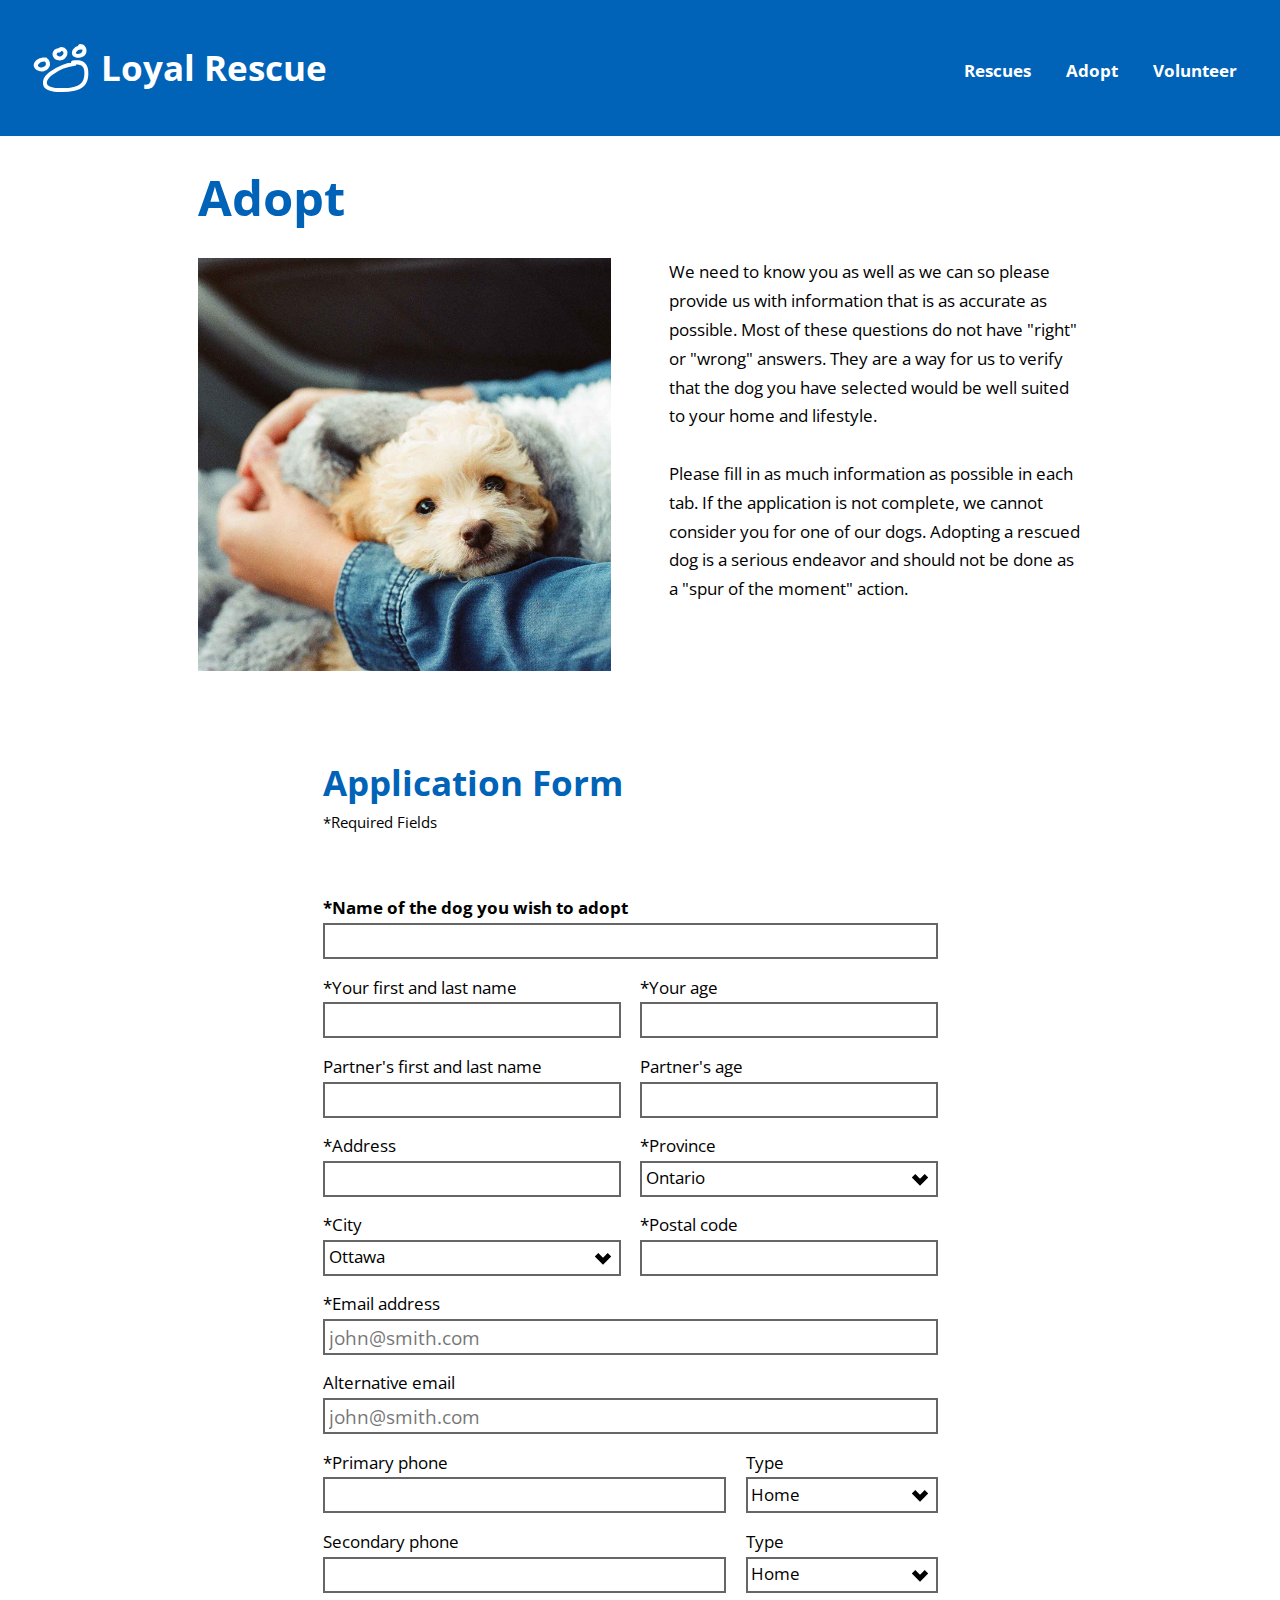
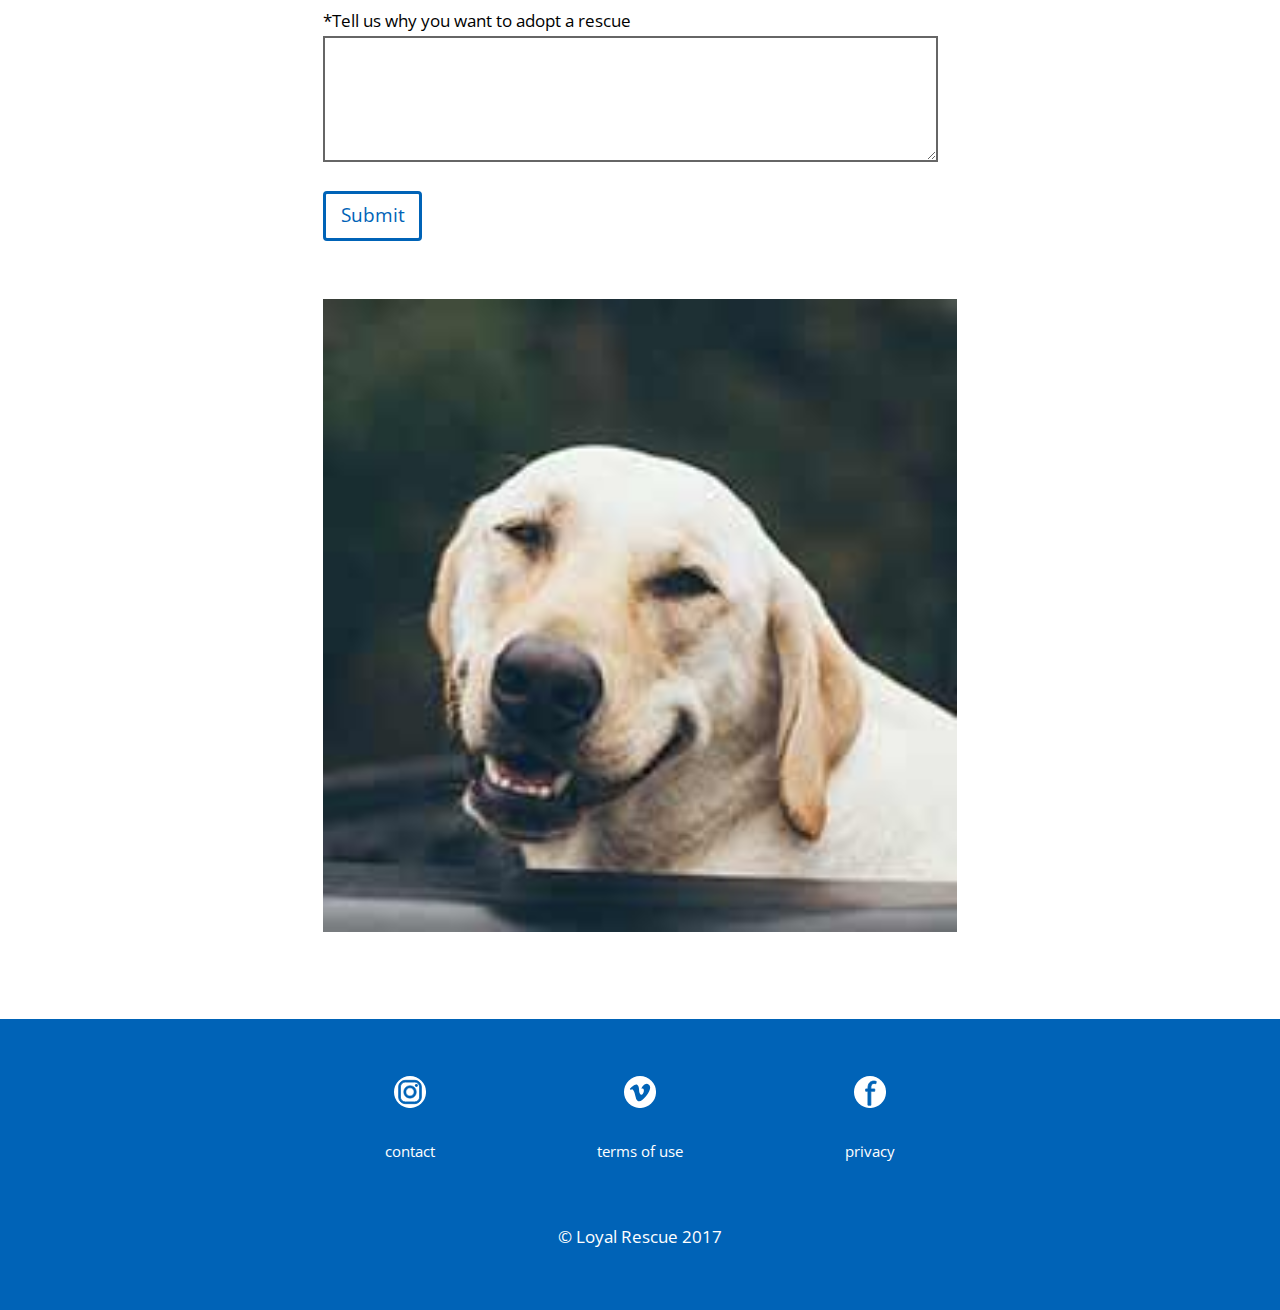
==== commit 03f0d077: "Add jump link" ====
--- a/adopt.html
+++ b/adopt.html
@@ -29,8 +29,8 @@
         </a>
       </div>
 
-      <div role="navigation" id="nav" tabindex="0" class="nav nav-btn giga unit xs-1 s-1 m-1 l-1-2">
-        <nav class="header-nav list-group">
+      <div class="nav nav-btn giga unit xs-1 s-1 m-1-2">
+        <nav role="navigation" id="nav" tabindex="0" class="header-nav list-group">
           <ul>
             <li class="gutter-1-2"><a class="header-nav-a list-group-item milli bold" href="rescues.html">Rescues</a></li>
             <li class="gutter-1-2"><a class="header-nav-a list-group-item milli bold" href="adopt.html">Adopt</a></li>
@@ -43,12 +43,17 @@
 
   </header>
 
-  <main role="main" id="main" tabindex="0" class="island">
-
-    <div class="wrapper">
-      <h1 class="nina">Adopt</h1>
-      <p class="milli">We need to know you as well as we can so please provide us with information that is as accurate as possible. Most of these questions do not have "right" or "wrong" answers. They are a way for us to verify that the dog you have selected would be well suited to your home and lifestyle.</p>
-      <p class="milli">Please fill in as much information as possible in each tab. If the application is not complete, we cannot consider you for one of our dogs. Adopting a rescued dog is a serious endeavor and should not be done as a "spur of the moment" action.</p>
+  <main role="main" id="main" tabindex="0" class="island wrapper">
+
+    <h1 class="nina gutter">Adopt</h1>
+    <div class="wrapper grid">
+      <div class="unit xs-1 s-1 m-1 l-1-2 xl-1-2 push">
+        <img class="img-flex gutter" src="images/snug.jpg" alt="A real nice dog smiling at you">
+      </div>
+      <div class="unit xs-1 s-1 m-1 l-1-2 xl-1-2 gutter">
+        <p class="milli">We need to know you as well as we can so please provide us with information that is as accurate as possible. Most of these questions do not have "right" or "wrong" answers. They are a way for us to verify that the dog you have selected would be well suited to your home and lifestyle.</p>
+        <p class="milli">Please fill in as much information as possible in each tab. If the application is not complete, we cannot consider you for one of our dogs. Adopting a rescued dog is a serious endeavor and should not be done as a "spur of the moment" action.</p>
+      </div>
     </div>
 
     <section class="pad-t-2 pad-b-2">
@@ -152,10 +157,10 @@
             <a class="btn btn-ghost push-2" href="#">Submit</a>
           </div>
         </form>
-
         <div class="embed embed-1by1">
           <img class="embed-item" src="images/charles.jpg" alt="A real nice dog smiling at you">
         </div>
+
       </div>
     </section>
 
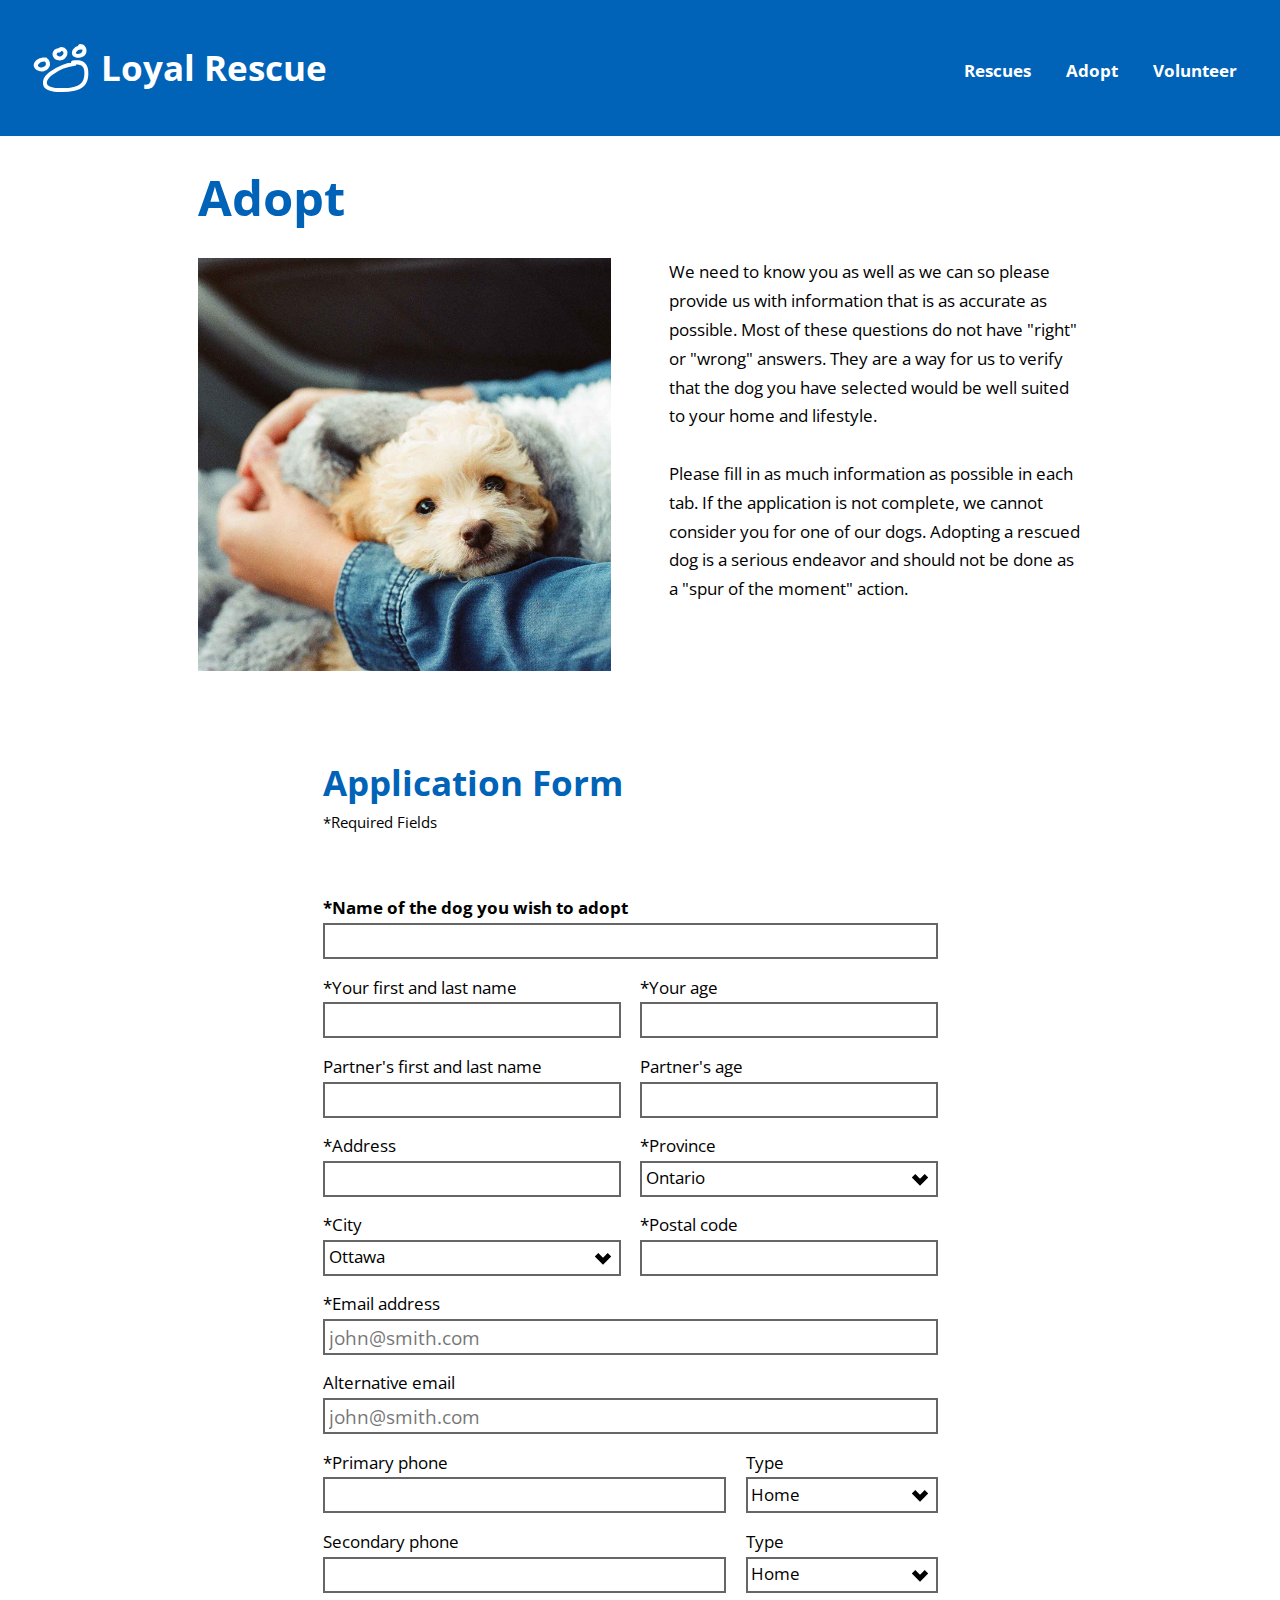
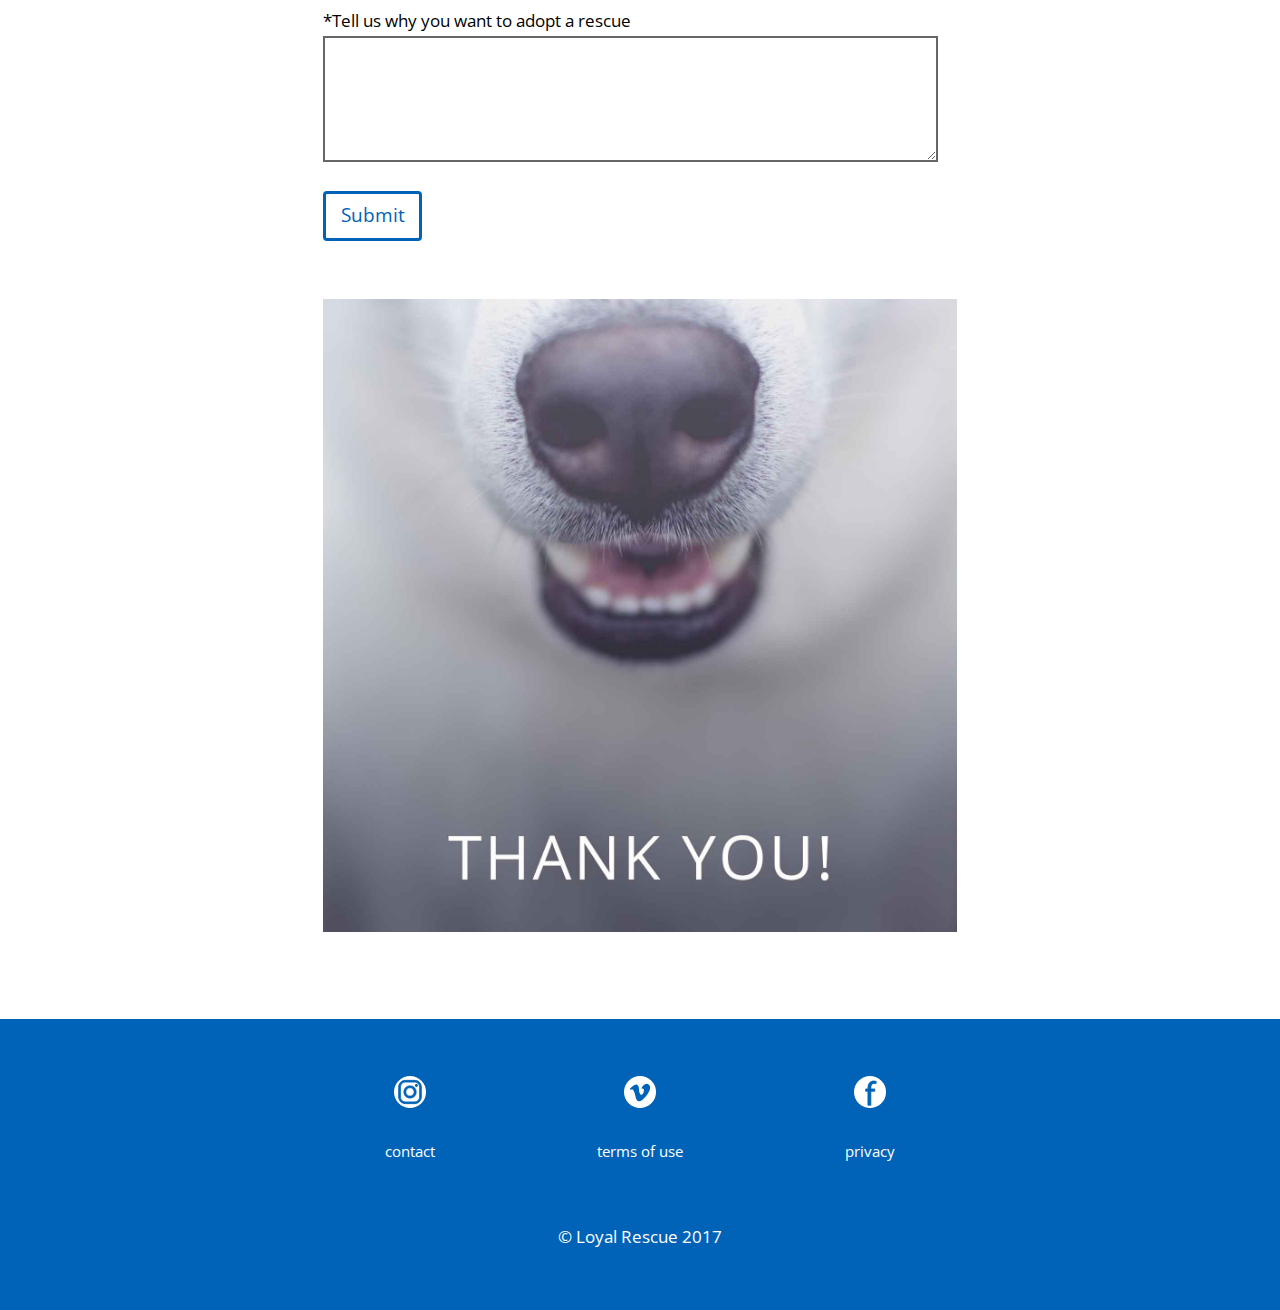
==== commit 7de14e12: "Change dog photo on adopt page" ====
--- a/adopt.html
+++ b/adopt.html
@@ -24,7 +24,7 @@
 
       <div class="logo peta pad-t-1-4 pad-b-1-4 unit xs-1 s-1 m-1-2">
         <a class="logo-link" href="index.html">
-          <i class="icon i-64"><img src="images/lr-logo.svg" alt=""></i>
+          <i class="icon i-64"><img src="images/lr-logo.svg" alt="loyal rescues logo"></i>
           <span class="icon-label exa bold">Loyal Rescue</span>
         </a>
       </div>
@@ -48,7 +48,7 @@
     <h1 class="nina gutter">Adopt</h1>
     <div class="wrapper grid">
       <div class="unit xs-1 s-1 m-1 l-1-2 xl-1-2 push">
-        <img class="img-flex gutter" src="images/snug.jpg" alt="A real nice dog smiling at you">
+        <img class="img-flex gutter" src="images/snug.jpg" alt="A newly adopted dog all cozy in a blanket">
       </div>
       <div class="unit xs-1 s-1 m-1 l-1-2 xl-1-2 gutter">
         <p class="milli">We need to know you as well as we can so please provide us with information that is as accurate as possible. Most of these questions do not have "right" or "wrong" answers. They are a way for us to verify that the dog you have selected would be well suited to your home and lifestyle.</p>
@@ -158,7 +158,7 @@
           </div>
         </form>
         <div class="embed embed-1by1">
-          <img class="embed-item" src="images/charles.jpg" alt="A real nice dog smiling at you">
+          <img class="embed-item" src="images/ty-pooch.jpg" alt="A real nice dog smiling and saying thanks">
         </div>
 
       </div>
@@ -170,17 +170,17 @@
     <div class="max-length oops grid grid-middle pad-t push">
       <div class="insta unit xs-1-3 s-1-3 text-center">
         <i class="icon i-32">
-          <img src="images/ig-logo.svg" alt="">
+          <img src="images/ig-logo.svg" alt="instagram page">
         </i>
       </div>
       <div class="vimeo unit xs-1-3 s-1-3 text-center">
         <i class="icon i-32">
-          <img src="images/vimeo-logo.svg" alt="">
+          <img src="images/vimeo-logo.svg" alt="vimeo page">
         </i>
       </div>
       <div class="fb unit xs-1-3 s-1-3 text-center">
         <i class="icon i-32">
-          <img src="images/fb-logo.svg" alt="">
+          <img src="images/fb-logo.svg" alt="facebook page">
         </i>
       </div>
 
